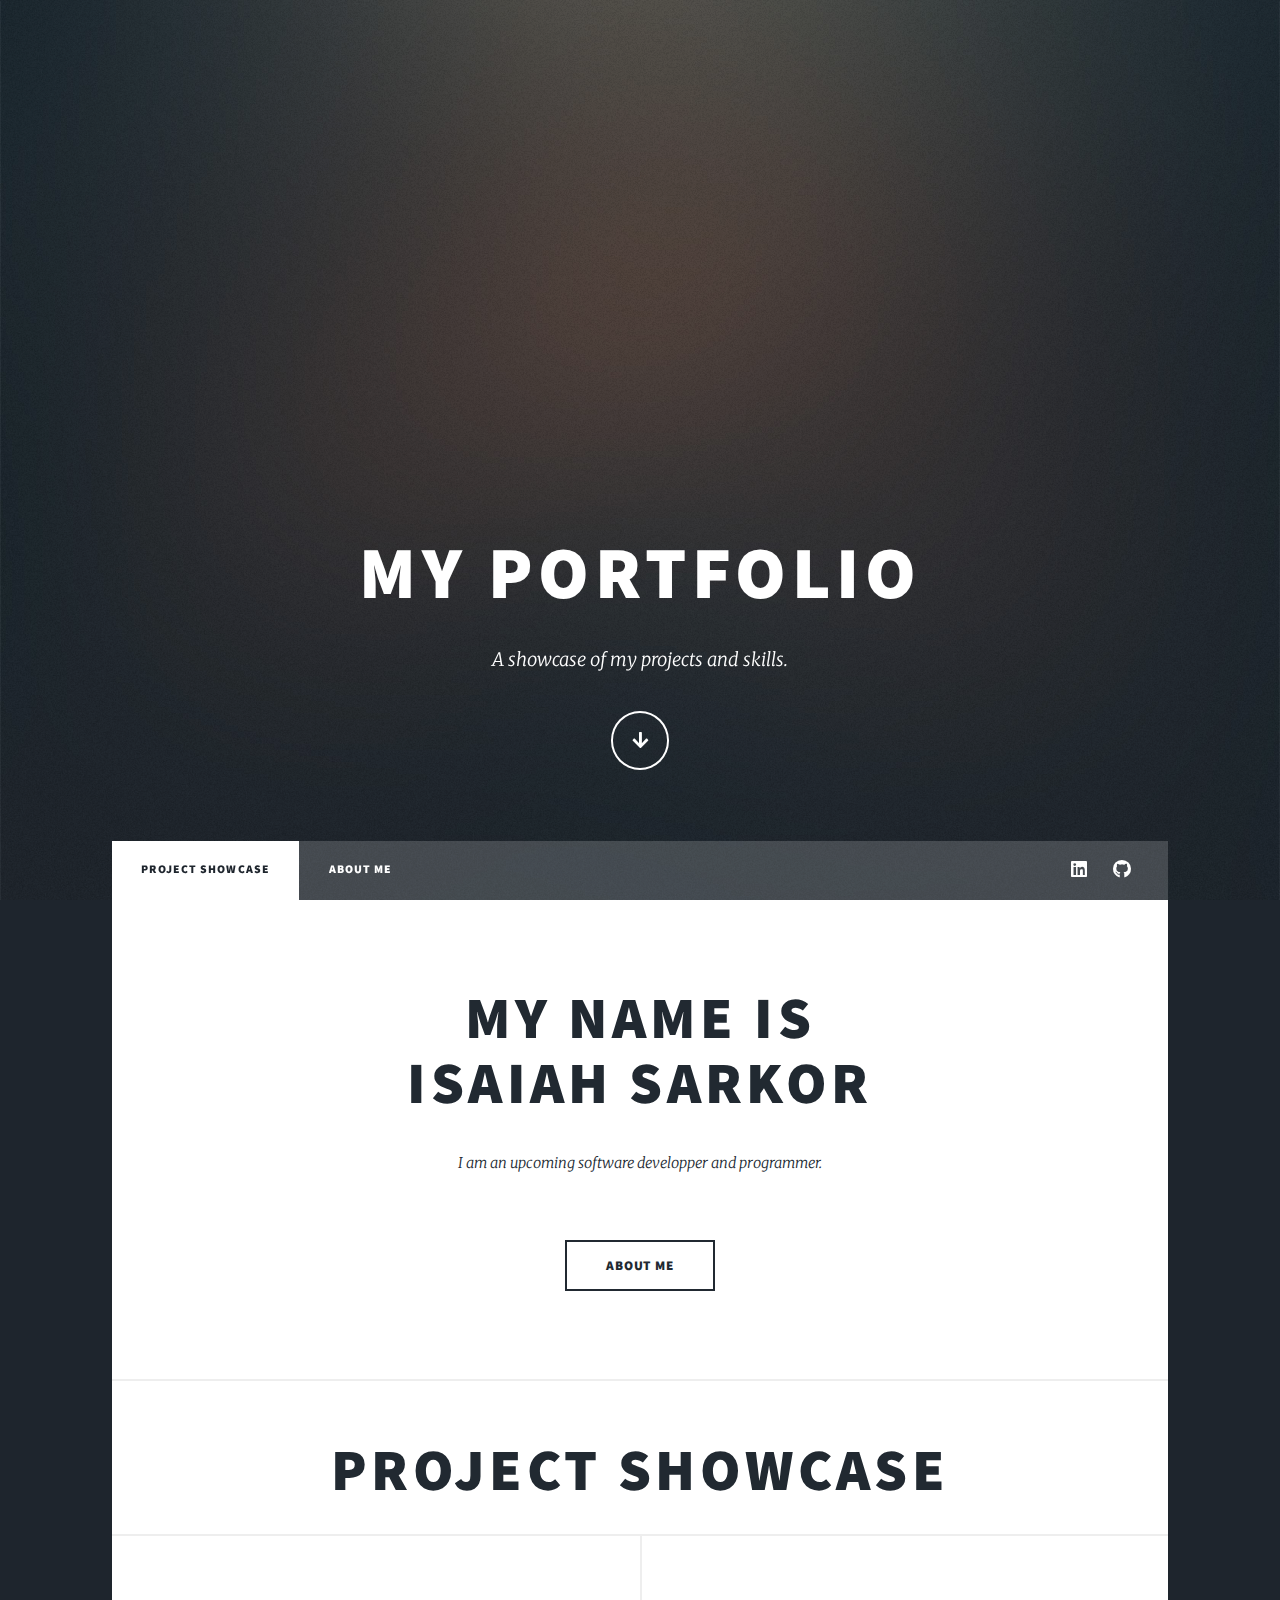
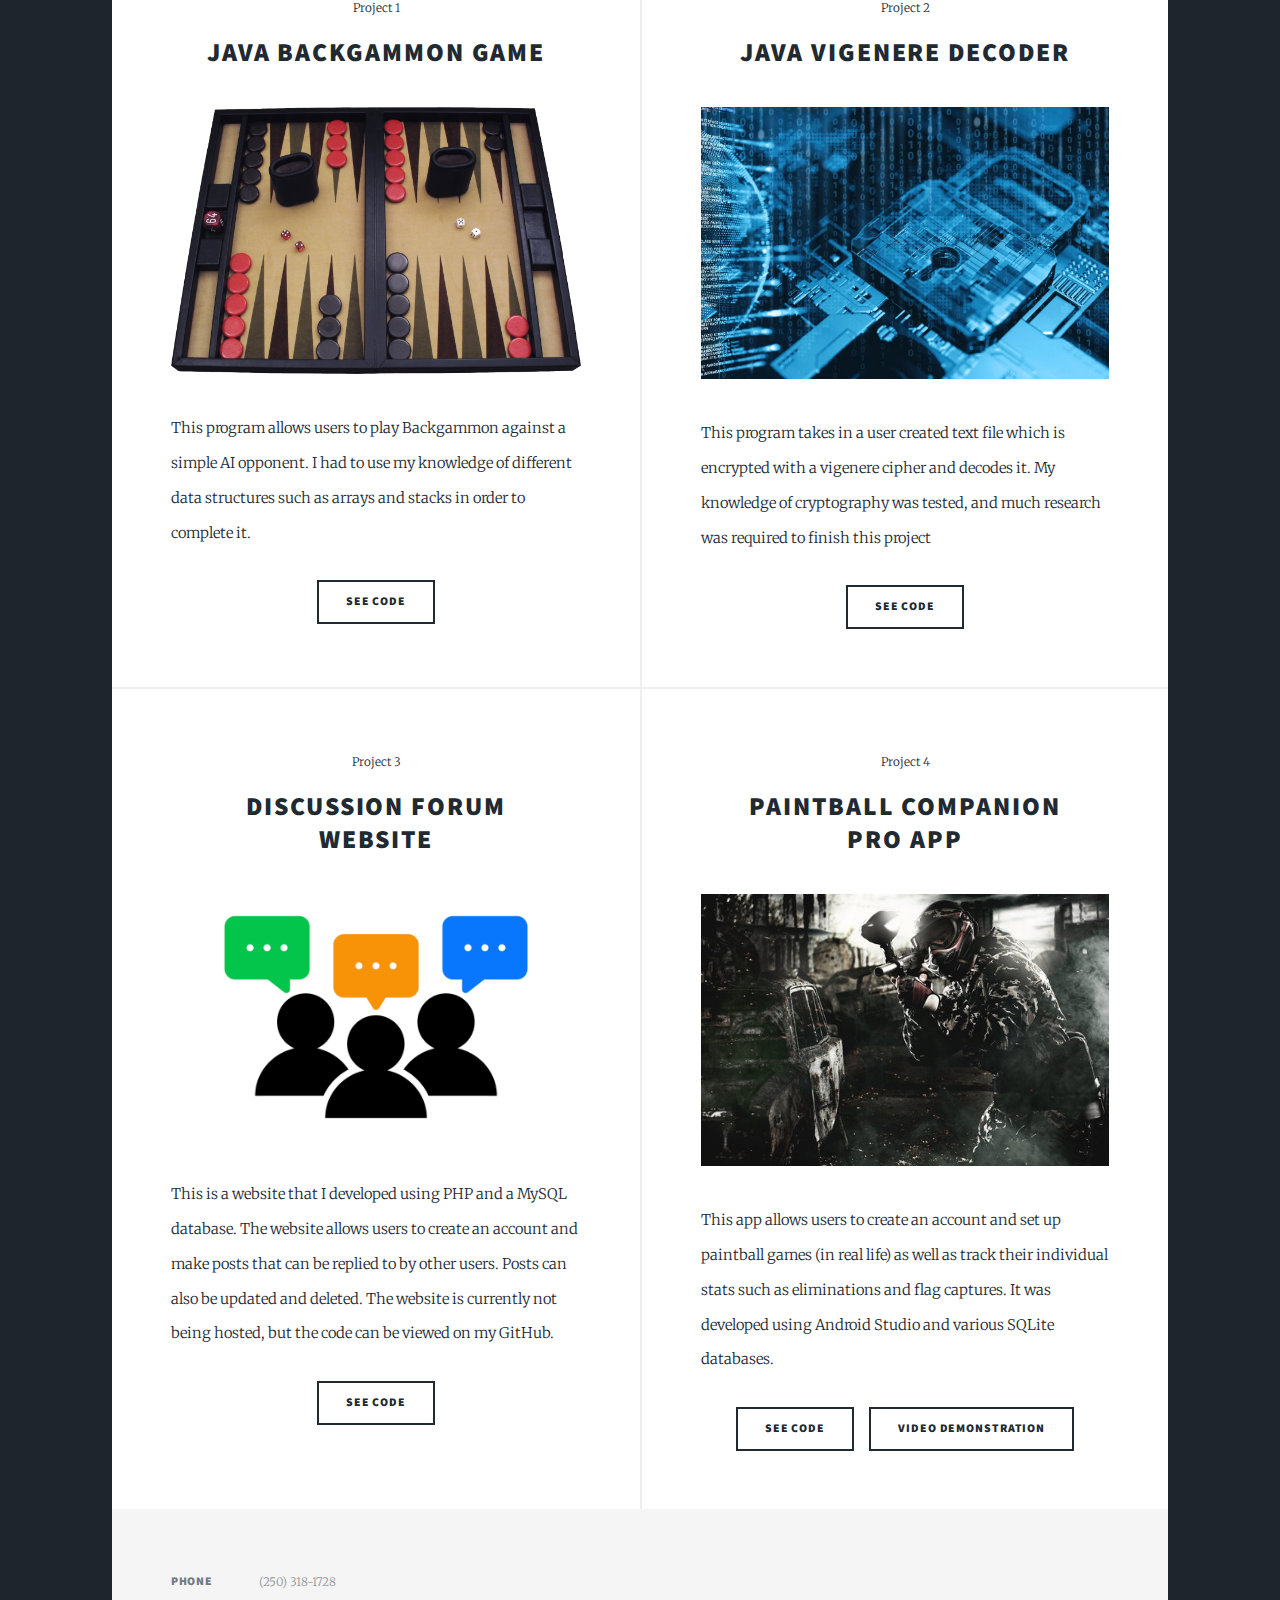
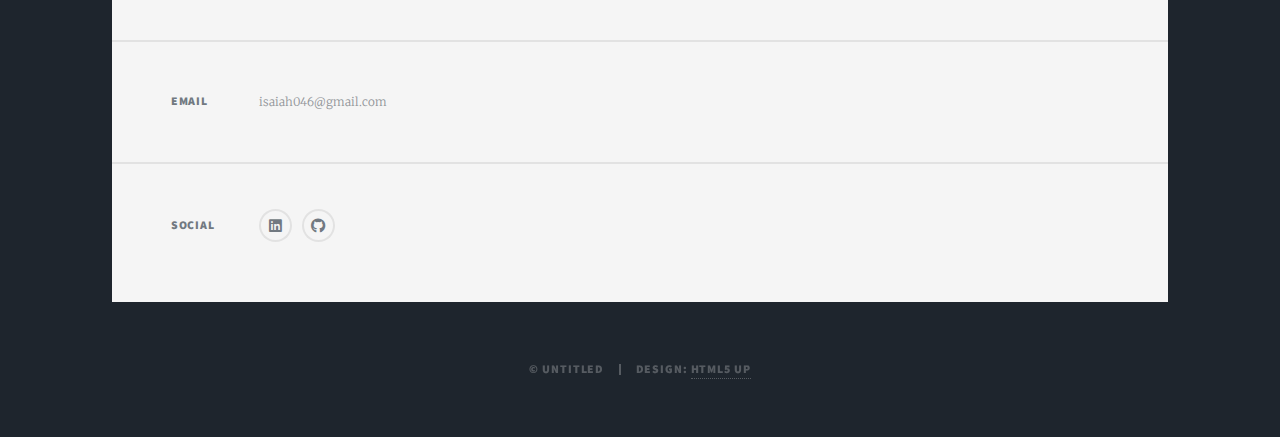
==== index.html @ 53da99b8 "Add files via upload" ====
<!DOCTYPE HTML>
<html>
	<head>
		<title>Massively by HTML5 UP</title>
		<meta charset="utf-8" />
		<meta name="viewport" content="width=device-width, initial-scale=1, user-scalable=no" />
		<link rel="stylesheet" href="assets/css/main.css" />
		<noscript><link rel="stylesheet" href="assets/css/noscript.css" /></noscript>
	</head>
	<body class="is-preload">

		<!-- Wrapper -->
			<div id="wrapper" class="fade-in">

				<!-- Intro -->
					<div id="intro">
						<h1>My Portfolio</h1>
						<p>A showcase of my projects and skills.</p>
						<ul class="actions">
							<li><a href="#header" class="button icon solid solo fa-arrow-down scrolly">Continue</a></li>
						</ul>
					</div>

				<!-- Header -->
					<header id="header">
						<a href="#" class="logo">My Portfolio</a>
					</header>

				<!-- Nav -->
					<nav id="nav">
						<ul class="links">
							<li class="active"><a href="index.html">Project Showcase</a></li>
							<li><a href="generic.html">About Me</a></li>
						</ul>
						<ul class="icons">
							<li><a href="https://www.linkedin.com/in/isaiah-sarkor-450261206/" class="icon brands fa-linkedin"><span class="label">LinkedIn</span></a></li>
							<li><a href="https://github.com/IsaiahB312" class="icon brands fa-github"><span class="label">GitHub</span></a></li>
						</ul>
					</nav>

				<!-- Main -->
					<div id="main">

						<!-- Featured Post -->
							<article class="post featured">
								<header class="major">
									<h2>My name is <br> Isaiah Sarkor</h2>
									<p>I am an upcoming software developper and programmer.</p>
								</header>
								<ul class="actions special">
									<li><a href="generic.html" class="button large">About Me</a></li>
								</ul>
							</article>

						<!-- Posts -->
						<header class="major">
							<h1>Project Showcase</h1>
						</header>

							<section class="posts">
								<article>
									<header>
										<span class="date">Project 1</span>
										<h2>Java Backgammon Game</h2>
									</header>
									<img src="images/Backgammon_lg.png" alt="" class="image fit"/>
									<p>This program allows users to play Backgammon against a simple AI opponent. I had to use my knowledge of different data structures such as arrays and stacks in order to complete it.</p>
									<ul class="actions special">
										<li><a href="https://github.com/IsaiahB312/Java-Backgammon-Game" class="button">See Code</a></li>
									</ul>
								</article>
								<article>
									<header>
										<span class="date">Project 2</span>
										<h2>Java Vigenere Decoder</h2>
									</header>
									<img src="images/Cryptography.webp" alt="" class="image fit"/>
									<p>This program takes in a user created text file which is encrypted with a vigenere cipher and decodes it. My knowledge of cryptography was tested, and much research was required to finish this project</p>
									<ul class="actions special">
										<li><a href="https://github.com/IsaiahB312/Java-Vigenere-Decoder" class="button">See Code</a></li>
									</ul>
								</article>
								<article>
									<header>
										<span class="date">Project 3</span>
										<h2>Discussion Forum<br/>
										Website</h2>
									</header>
									<img src="images/discussion.webp" alt="" class="image fit"/>
									<p>This is a website that I developed using PHP and a MySQL database. The website allows users to create an account and make posts that can be replied to by other users. Posts can also be updated and deleted. The website is currently not being hosted, but the code can be viewed on my GitHub.</p>
									<ul class="actions special">
										<li><a href="https://github.com/IsaiahB312/Discussion-Forum-Website" class="button">See Code</a></li>
									</ul>
								</article>
								<article>
									<header>
										<span class="date">Project 4</span>
										<h2>Paintball Companion<br/>
										Pro App</h2>
									</header>
									<img src="images/paintball.jpg" alt="" class="image fit"/>
									<p>This app allows users to create an account and set up paintball games (in real life) as well as track their individual stats such as eliminations and flag captures. It was developed using Android Studio and various SQLite databases.</p>
									<ul class="actions special">
										<li><a href="https://github.com/IsaiahB312/Paintball-Companion-Pro-App" class="button">See Code</a></li>
										<li><a href="https://onedrive.live.com/view.aspx?resid=88A9DAD1710C14E8!26118&ithint=file%2cpptx&authkey=!AFNhGi2wW2F-XRg" class="button">Video Demonstration</a></li>
									</ul>
								</article>
							</section>

						<!-- Footer -->
							

					</div>

				<!-- Footer -->
					<footer id="footer">
						<section class="split contact">
							<section>
								<h3>Phone</h3>
								<p>(250) 318-1728</p>
							</section>
							<section>
								<h3>Email</h3>
								<p>isaiah046@gmail.com</p>
							</section>
							<section>
								<h3>Social</h3>
								<ul class="icons alt">
									<li><a href="https://www.linkedin.com/in/isaiah-sarkor-450261206/" class="icon brands alt fa-linkedin"><span class="label">LinkedIn</span></a></li>
									<li><a href="https://github.com/IsaiahB312" class="icon brands alt fa-github"><span class="label">GitHub</span></a></li>
								</ul>
							</section>
						</section>
					</footer>

				<!-- Copyright -->
					<div id="copyright">
						<ul><li>&copy; Untitled</li><li>Design: <a href="https://html5up.net">HTML5 UP</a></li></ul>
					</div>

			</div>

		<!-- Scripts -->
			<script src="assets/js/jquery.min.js"></script>
			<script src="assets/js/jquery.scrollex.min.js"></script>
			<script src="assets/js/jquery.scrolly.min.js"></script>
			<script src="assets/js/browser.min.js"></script>
			<script src="assets/js/breakpoints.min.js"></script>
			<script src="assets/js/util.js"></script>
			<script src="assets/js/main.js"></script>

	</body>
</html>
---- assets/css/main.css ----
@import url(fontawesome-all.min.css);
@import url("https://fonts.googleapis.com/css?family=Merriweather:300,700,300italic,700italic|Source+Sans+Pro:900");

/*
	Massively by HTML5 UP
	html5up.net | @ajlkn
	Free for personal and commercial use under the CCA 3.0 license (html5up.net/license)
*/

html, body, div, span, applet, object,
iframe, h1, h2, h3, h4, h5, h6, p, blockquote,
pre, a, abbr, acronym, address, big, cite,
code, del, dfn, em, img, ins, kbd, q, s, samp,
small, strike, strong, sub, sup, tt, var, b,
u, i, center, dl, dt, dd, ol, ul, li, fieldset,
form, label, legend, table, caption, tbody,
tfoot, thead, tr, th, td, article, aside,
canvas, details, embed, figure, figcaption,
footer, header, hgroup, menu, nav, output, ruby,
section, summary, time, mark, audio, video {
	margin: 0;
	padding: 0;
	border: 0;
	font-size: 100%;
	font: inherit;
	vertical-align: baseline;}

article, aside, details, figcaption, figure,
footer, header, hgroup, menu, nav, section {
	display: block;}

body {
	line-height: 1;
}

ol, ul {
	list-style: none;
}

blockquote, q {
	quotes: none;
}

	blockquote:before, blockquote:after, q:before, q:after {
		content: '';
		content: none;
	}

table {
	border-collapse: collapse;
	border-spacing: 0;
}

body {
	-webkit-text-size-adjust: none;
}

mark {
	background-color: transparent;
	color: inherit;
}

input::-moz-focus-inner {
	border: 0;
	padding: 0;
}

input, select, textarea {
	-moz-appearance: none;
	-webkit-appearance: none;
	-ms-appearance: none;
	appearance: none;
}

/* Basic */

	@-ms-viewport {
		width: device-width;
	}

	body {
		-ms-overflow-style: scrollbar;
	}

	@media screen and (max-width: 480px) {

		html, body {
			min-width: 320px;
		}

	}

	html {
		box-sizing: border-box;
	}

	*, *:before, *:after {
		box-sizing: inherit;
	}

	body {
		background-color: #1e252d;
	}

		body.is-preload *, body.is-preload *:before, body.is-preload *:after {
			-moz-animation: none !important;
			-webkit-animation: none !important;
			-ms-animation: none !important;
			animation: none !important;
			-moz-transition: none !important;
			-webkit-transition: none !important;
			-ms-transition: none !important;
			transition: none !important;
		}

/* Type */

	html {
		font-size: 16pt;
	}

		@media screen and (max-width: 1680px) {

			html {
				font-size: 12pt;
			}

		}

		@media screen and (max-width: 1280px) {

			html {
				font-size: 11pt;
			}

		}

		@media screen and (max-width: 360px) {

			html {
				font-size: 10pt;
			}

		}

	body {
		color: #212931;
	}

	body, input, select, textarea {
		font-family: "Merriweather", Georgia, serif;
		font-weight: 300;
		font-size: 1rem;
		line-height: 2.375;
	}

	a {
		-moz-transition: color 0.2s ease-in-out, background-color 0.2s ease-in-out, border-color 0.2s ease-in-out, box-shadow 0.2s ease-in-out;
		-webkit-transition: color 0.2s ease-in-out, background-color 0.2s ease-in-out, border-color 0.2s ease-in-out, box-shadow 0.2s ease-in-out;
		-ms-transition: color 0.2s ease-in-out, background-color 0.2s ease-in-out, border-color 0.2s ease-in-out, box-shadow 0.2s ease-in-out;
		transition: color 0.2s ease-in-out, background-color 0.2s ease-in-out, border-color 0.2s ease-in-out, box-shadow 0.2s ease-in-out;
		border-bottom: dotted 1px;
		text-decoration: none;
	}

		a:hover {
			border-bottom-color: transparent;
		}

	strong, b {
		font-weight: 600;
	}

	em, i {
		font-style: italic;
	}

	p {
		text-align: start;
		margin: 0 0 2rem 0;
	}

	h1, h2, h3, h4, h5, h6 {
		font-family: "Source Sans Pro", Helvetica, sans-serif;
		font-weight: 900;
		line-height: 1.5;
		letter-spacing: 0.075em;
		text-transform: uppercase;
		margin: 0 0 1rem 0;
	}

		h1 a, h2 a, h3 a, h4 a, h5 a, h6 a {
			border-bottom: 0;
			color: inherit;
			text-decoration: none;
		}

	h1 {
		font-size: 4rem;
		line-height: 1.1;
		margin: 0 0 2rem 0;
	}

	h2 {
		font-size: 1.75rem;
		line-height: 1.3;
		margin: 0 0 1.5rem 0;
	}

	h3 {
		font-size: 1.25rem;
		margin: 0 0 1.5rem 0;
	}

	h4 {
		font-size: 1rem;
	}

	h5 {
		font-size: 0.9rem;
	}

	h6 {
		font-size: 0.8rem;
	}

	sub {
		font-size: 0.8rem;
		position: relative;
		top: 0.5rem;
	}

	sup {
		font-size: 0.8rem;
		position: relative;
		top: -0.5rem;
	}

	blockquote {
		border-left: solid 4px;
		font-style: italic;
		margin: 0 0 2rem 0;
		padding: 0.5rem 0 0.5rem 2rem;
	}

	code {
		border: solid 2px;
		font-family: "Courier New", monospace;
		font-size: 0.9rem;
		margin: 0 0.25rem;
		padding: 0.25rem 0.65rem;
	}

	pre {
		-webkit-overflow-scrolling: touch;
		font-family: "Courier New", monospace;
		font-size: 0.9rem;
		margin: 0 0 2rem 0;
	}

		pre code {
			display: block;
			line-height: 1.75;
			padding: 1rem 1.5rem;
			overflow-x: auto;
		}

	hr {
		border: 0;
		border-bottom: solid 2px;
		margin: 3rem 0;
	}

		hr.major {
			margin: 5rem 0;
		}

	.align-left {
		text-align: left;
	}

	.align-center {
		text-align: center;
	}

	.align-right {
		text-align: right;
	}

	input, select, textarea {
		color: #212931;
	}

	a {
		color: #212931;
		border-bottom-color: rgba(33, 41, 49, 0.5);
	}

		a:hover {
			border-bottom-color: transparent;
			color: #18bfef !important;
		}

	strong, b {
		color: #212931;
	}

	h1, h2, h3, h4, h5, h6 {
		color: #212931;
	}

	blockquote {
		border-left-color: #eeeeee;
	}

	code {
		background: rgba(220, 220, 220, 0.25);
		border-color: #eeeeee;
	}

	hr {
		border-bottom-color: #eeeeee;
	}

/* Row */

	.row {
		display: flex;
		flex-wrap: wrap;
		box-sizing: border-box;
		align-items: stretch;
	}

		.row > * {
			box-sizing: border-box;
		}

		.row.gtr-uniform > * > :last-child {
			margin-bottom: 0;
		}

		.row.aln-left {
			justify-content: flex-start;
		}

		.row.aln-center {
			justify-content: center;
		}

		.row.aln-right {
			justify-content: flex-end;
		}

		.row.aln-top {
			align-items: flex-start;
		}

		.row.aln-middle {
			align-items: center;
		}

		.row.aln-bottom {
			align-items: flex-end;
		}

		.row > .imp {
			order: -1;
		}

		.row > .col-1 {
			width: 8.33333%;
		}

		.row > .off-1 {
			margin-left: 8.33333%;
		}

		.row > .col-2 {
			width: 16.66667%;
		}

		.row > .off-2 {
			margin-left: 16.66667%;
		}

		.row > .col-3 {
			width: 25%;
		}

		.row > .off-3 {
			margin-left: 25%;
		}

		.row > .col-4 {
			width: 33.33333%;
		}

		.row > .off-4 {
			margin-left: 33.33333%;
		}

		.row > .col-5 {
			width: 41.66667%;
		}

		.row > .off-5 {
			margin-left: 41.66667%;
		}

		.row > .col-6 {
			width: 50%;
		}

		.row > .off-6 {
			margin-left: 50%;
		}

		.row > .col-7 {
			width: 58.33333%;
		}

		.row > .off-7 {
			margin-left: 58.33333%;
		}

		.row > .col-8 {
			width: 66.66667%;
		}

		.row > .off-8 {
			margin-left: 66.66667%;
		}

		.row > .col-9 {
			width: 75%;
		}

		.row > .off-9 {
			margin-left: 75%;
		}

		.row > .col-10 {
			width: 83.33333%;
		}

		.row > .off-10 {
			margin-left: 83.33333%;
		}

		.row > .col-11 {
			width: 91.66667%;
		}

		.row > .off-11 {
			margin-left: 91.66667%;
		}

		.row > .col-12 {
			width: 100%;
		}

		.row > .off-12 {
			margin-left: 100%;
		}

		.row.gtr-0 {
			margin-top: 0;
			margin-left: 0rem;
		}

			.row.gtr-0 > * {
				padding: 0 0 0 0rem;
			}

			.row.gtr-0.gtr-uniform {
				margin-top: 0rem;
			}

				.row.gtr-0.gtr-uniform > * {
					padding-top: 0rem;
				}

		.row.gtr-25 {
			margin-top: 0;
			margin-left: -0.375rem;
		}

			.row.gtr-25 > * {
				padding: 0 0 0 0.375rem;
			}

			.row.gtr-25.gtr-uniform {
				margin-top: -0.375rem;
			}

				.row.gtr-25.gtr-uniform > * {
					padding-top: 0.375rem;
				}

		.row.gtr-50 {
			margin-top: 0;
			margin-left: -0.75rem;
		}

			.row.gtr-50 > * {
				padding: 0 0 0 0.75rem;
			}

			.row.gtr-50.gtr-uniform {
				margin-top: -0.75rem;
			}

				.row.gtr-50.gtr-uniform > * {
					padding-top: 0.75rem;
				}

		.row {
			margin-top: 0;
			margin-left: -1.5rem;
		}

			.row > * {
				padding: 0 0 0 1.5rem;
			}

			.row.gtr-uniform {
				margin-top: -1.5rem;
			}

				.row.gtr-uniform > * {
					padding-top: 1.5rem;
				}

		.row.gtr-150 {
			margin-top: 0;
			margin-left: -2.25rem;
		}

			.row.gtr-150 > * {
				padding: 0 0 0 2.25rem;
			}

			.row.gtr-150.gtr-uniform {
				margin-top: -2.25rem;
			}

				.row.gtr-150.gtr-uniform > * {
					padding-top: 2.25rem;
				}

		.row.gtr-200 {
			margin-top: 0;
			margin-left: -3rem;
		}

			.row.gtr-200 > * {
				padding: 0 0 0 3rem;
			}

			.row.gtr-200.gtr-uniform {
				margin-top: -3rem;
			}

				.row.gtr-200.gtr-uniform > * {
					padding-top: 3rem;
				}

		@media screen and (max-width: 1680px) {

			.row {
				display: flex;
				flex-wrap: wrap;
				box-sizing: border-box;
				align-items: stretch;
			}

				.row > * {
					box-sizing: border-box;
				}

				.row.gtr-uniform > * > :last-child {
					margin-bottom: 0;
				}

				.row.aln-left {
					justify-content: flex-start;
				}

				.row.aln-center {
					justify-content: center;
				}

				.row.aln-right {
					justify-content: flex-end;
				}

				.row.aln-top {
					align-items: flex-start;
				}

				.row.aln-middle {
					align-items: center;
				}

				.row.aln-bottom {
					align-items: flex-end;
				}

				.row > .imp-xlarge {
					order: -1;
				}

				.row > .col-1-xlarge {
					width: 8.33333%;
				}

				.row > .off-1-xlarge {
					margin-left: 8.33333%;
				}

				.row > .col-2-xlarge {
					width: 16.66667%;
				}

				.row > .off-2-xlarge {
					margin-left: 16.66667%;
				}

				.row > .col-3-xlarge {
					width: 25%;
				}

				.row > .off-3-xlarge {
					margin-left: 25%;
				}

				.row > .col-4-xlarge {
					width: 33.33333%;
				}

				.row > .off-4-xlarge {
					margin-left: 33.33333%;
				}

				.row > .col-5-xlarge {
					width: 41.66667%;
				}

				.row > .off-5-xlarge {
					margin-left: 41.66667%;
				}

				.row > .col-6-xlarge {
					width: 50%;
				}

				.row > .off-6-xlarge {
					margin-left: 50%;
				}

				.row > .col-7-xlarge {
					width: 58.33333%;
				}

				.row > .off-7-xlarge {
					margin-left: 58.33333%;
				}

				.row > .col-8-xlarge {
					width: 66.66667%;
				}

				.row > .off-8-xlarge {
					margin-left: 66.66667%;
				}

				.row > .col-9-xlarge {
					width: 75%;
				}

				.row > .off-9-xlarge {
					margin-left: 75%;
				}

				.row > .col-10-xlarge {
					width: 83.33333%;
				}

				.row > .off-10-xlarge {
					margin-left: 83.33333%;
				}

				.row > .col-11-xlarge {
					width: 91.66667%;
				}

				.row > .off-11-xlarge {
					margin-left: 91.66667%;
				}

				.row > .col-12-xlarge {
					width: 100%;
				}

				.row > .off-12-xlarge {
					margin-left: 100%;
				}

				.row.gtr-0 {
					margin-top: 0;
					margin-left: 0rem;
				}

					.row.gtr-0 > * {
						padding: 0 0 0 0rem;
					}

					.row.gtr-0.gtr-uniform {
						margin-top: 0rem;
					}

						.row.gtr-0.gtr-uniform > * {
							padding-top: 0rem;
						}

				.row.gtr-25 {
					margin-top: 0;
					margin-left: -0.375rem;
				}

					.row.gtr-25 > * {
						padding: 0 0 0 0.375rem;
					}

					.row.gtr-25.gtr-uniform {
						margin-top: -0.375rem;
					}

						.row.gtr-25.gtr-uniform > * {
							padding-top: 0.375rem;
						}

				.row.gtr-50 {
					margin-top: 0;
					margin-left: -0.75rem;
				}

					.row.gtr-50 > * {
						padding: 0 0 0 0.75rem;
					}

					.row.gtr-50.gtr-uniform {
						margin-top: -0.75rem;
					}

						.row.gtr-50.gtr-uniform > * {
							padding-top: 0.75rem;
						}

				.row {
					margin-top: 0;
					margin-left: -1.5rem;
				}

					.row > * {
						padding: 0 0 0 1.5rem;
					}

					.row.gtr-uniform {
						margin-top: -1.5rem;
					}

						.row.gtr-uniform > * {
							padding-top: 1.5rem;
						}

				.row.gtr-150 {
					margin-top: 0;
					margin-left: -2.25rem;
				}

					.row.gtr-150 > * {
						padding: 0 0 0 2.25rem;
					}

					.row.gtr-150.gtr-uniform {
						margin-top: -2.25rem;
					}

						.row.gtr-150.gtr-uniform > * {
							padding-top: 2.25rem;
						}

				.row.gtr-200 {
					margin-top: 0;
					margin-left: -3rem;
				}

					.row.gtr-200 > * {
						padding: 0 0 0 3rem;
					}

					.row.gtr-200.gtr-uniform {
						margin-top: -3rem;
					}

						.row.gtr-200.gtr-uniform > * {
							padding-top: 3rem;
						}

		}

		@media screen and (max-width: 1280px) {

			.row {
				display: flex;
				flex-wrap: wrap;
				box-sizing: border-box;
				align-items: stretch;
			}

				.row > * {
					box-sizing: border-box;
				}

				.row.gtr-uniform > * > :last-child {
					margin-bottom: 0;
				}

				.row.aln-left {
					justify-content: flex-start;
				}

				.row.aln-center {
					justify-content: center;
				}

				.row.aln-right {
					justify-content: flex-end;
				}

				.row.aln-top {
					align-items: flex-start;
				}

				.row.aln-middle {
					align-items: center;
				}

				.row.aln-bottom {
					align-items: flex-end;
				}

				.row > .imp-large {
					order: -1;
				}

				.row > .col-1-large {
					width: 8.33333%;
				}

				.row > .off-1-large {
					margin-left: 8.33333%;
				}

				.row > .col-2-large {
					width: 16.66667%;
				}

				.row > .off-2-large {
					margin-left: 16.66667%;
				}

				.row > .col-3-large {
					width: 25%;
				}

				.row > .off-3-large {
					margin-left: 25%;
				}

				.row > .col-4-large {
					width: 33.33333%;
				}

				.row > .off-4-large {
					margin-left: 33.33333%;
				}

				.row > .col-5-large {
					width: 41.66667%;
				}

				.row > .off-5-large {
					margin-left: 41.66667%;
				}

				.row > .col-6-large {
					width: 50%;
				}

				.row > .off-6-large {
					margin-left: 50%;
				}

				.row > .col-7-large {
					width: 58.33333%;
				}

				.row > .off-7-large {
					margin-left: 58.33333%;
				}

				.row > .col-8-large {
					width: 66.66667%;
				}

				.row > .off-8-large {
					margin-left: 66.66667%;
				}

				.row > .col-9-large {
					width: 75%;
				}

				.row > .off-9-large {
					margin-left: 75%;
				}

				.row > .col-10-large {
					width: 83.33333%;
				}

				.row > .off-10-large {
					margin-left: 83.33333%;
				}

				.row > .col-11-large {
					width: 91.66667%;
				}

				.row > .off-11-large {
					margin-left: 91.66667%;
				}

				.row > .col-12-large {
					width: 100%;
				}

				.row > .off-12-large {
					margin-left: 100%;
				}

				.row.gtr-0 {
					margin-top: 0;
					margin-left: 0rem;
				}

					.row.gtr-0 > * {
						padding: 0 0 0 0rem;
					}

					.row.gtr-0.gtr-uniform {
						margin-top: 0rem;
					}

						.row.gtr-0.gtr-uniform > * {
							padding-top: 0rem;
						}

				.row.gtr-25 {
					margin-top: 0;
					margin-left: -0.375rem;
				}

					.row.gtr-25 > * {
						padding: 0 0 0 0.375rem;
					}

					.row.gtr-25.gtr-uniform {
						margin-top: -0.375rem;
					}

						.row.gtr-25.gtr-uniform > * {
							padding-top: 0.375rem;
						}

				.row.gtr-50 {
					margin-top: 0;
					margin-left: -0.75rem;
				}

					.row.gtr-50 > * {
						padding: 0 0 0 0.75rem;
					}

					.row.gtr-50.gtr-uniform {
						margin-top: -0.75rem;
					}

						.row.gtr-50.gtr-uniform > * {
							padding-top: 0.75rem;
						}

				.row {
					margin-top: 0;
					margin-left: -1.5rem;
				}

					.row > * {
						padding: 0 0 0 1.5rem;
					}

					.row.gtr-uniform {
						margin-top: -1.5rem;
					}

						.row.gtr-uniform > * {
							padding-top: 1.5rem;
						}

				.row.gtr-150 {
					margin-top: 0;
					margin-left: -2.25rem;
				}

					.row.gtr-150 > * {
						padding: 0 0 0 2.25rem;
					}

					.row.gtr-150.gtr-uniform {
						margin-top: -2.25rem;
					}

						.row.gtr-150.gtr-uniform > * {
							padding-top: 2.25rem;
						}

				.row.gtr-200 {
					margin-top: 0;
					margin-left: -3rem;
				}

					.row.gtr-200 > * {
						padding: 0 0 0 3rem;
					}

					.row.gtr-200.gtr-uniform {
						margin-top: -3rem;
					}

						.row.gtr-200.gtr-uniform > * {
							padding-top: 3rem;
						}

		}

		@media screen and (max-width: 980px) {

			.row {
				display: flex;
				flex-wrap: wrap;
				box-sizing: border-box;
				align-items: stretch;
			}

				.row > * {
					box-sizing: border-box;
				}

				.row.gtr-uniform > * > :last-child {
					margin-bottom: 0;
				}

				.row.aln-left {
					justify-content: flex-start;
				}

				.row.aln-center {
					justify-content: center;
				}

				.row.aln-right {
					justify-content: flex-end;
				}

				.row.aln-top {
					align-items: flex-start;
				}

				.row.aln-middle {
					align-items: center;
				}

				.row.aln-bottom {
					align-items: flex-end;
				}

				.row > .imp-medium {
					order: -1;
				}

				.row > .col-1-medium {
					width: 8.33333%;
				}

				.row > .off-1-medium {
					margin-left: 8.33333%;
				}

				.row > .col-2-medium {
					width: 16.66667%;
				}

				.row > .off-2-medium {
					margin-left: 16.66667%;
				}

				.row > .col-3-medium {
					width: 25%;
				}

				.row > .off-3-medium {
					margin-left: 25%;
				}

				.row > .col-4-medium {
					width: 33.33333%;
				}

				.row > .off-4-medium {
					margin-left: 33.33333%;
				}

				.row > .col-5-medium {
					width: 41.66667%;
				}

				.row > .off-5-medium {
					margin-left: 41.66667%;
				}

				.row > .col-6-medium {
					width: 50%;
				}

				.row > .off-6-medium {
					margin-left: 50%;
				}

				.row > .col-7-medium {
					width: 58.33333%;
				}

				.row > .off-7-medium {
					margin-left: 58.33333%;
				}

				.row > .col-8-medium {
					width: 66.66667%;
				}

				.row > .off-8-medium {
					margin-left: 66.66667%;
				}

				.row > .col-9-medium {
					width: 75%;
				}

				.row > .off-9-medium {
					margin-left: 75%;
				}

				.row > .col-10-medium {
					width: 83.33333%;
				}

				.row > .off-10-medium {
					margin-left: 83.33333%;
				}

				.row > .col-11-medium {
					width: 91.66667%;
				}

				.row > .off-11-medium {
					margin-left: 91.66667%;
				}

				.row > .col-12-medium {
					width: 100%;
				}

				.row > .off-12-medium {
					margin-left: 100%;
				}

				.row.gtr-0 {
					margin-top: 0;
					margin-left: 0rem;
				}

					.row.gtr-0 > * {
						padding: 0 0 0 0rem;
					}

					.row.gtr-0.gtr-uniform {
						margin-top: 0rem;
					}

						.row.gtr-0.gtr-uniform > * {
							padding-top: 0rem;
						}

				.row.gtr-25 {
					margin-top: 0;
					margin-left: -0.375rem;
				}

					.row.gtr-25 > * {
						padding: 0 0 0 0.375rem;
					}

					.row.gtr-25.gtr-uniform {
						margin-top: -0.375rem;
					}

						.row.gtr-25.gtr-uniform > * {
							padding-top: 0.375rem;
						}

				.row.gtr-50 {
					margin-top: 0;
					margin-left: -0.75rem;
				}

					.row.gtr-50 > * {
						padding: 0 0 0 0.75rem;
					}

					.row.gtr-50.gtr-uniform {
						margin-top: -0.75rem;
					}

						.row.gtr-50.gtr-uniform > * {
							padding-top: 0.75rem;
						}

				.row {
					margin-top: 0;
					margin-left: -1.5rem;
				}

					.row > * {
						padding: 0 0 0 1.5rem;
					}

					.row.gtr-uniform {
						margin-top: -1.5rem;
					}

						.row.gtr-uniform > * {
							padding-top: 1.5rem;
						}

				.row.gtr-150 {
					margin-top: 0;
					margin-left: -2.25rem;
				}

					.row.gtr-150 > * {
						padding: 0 0 0 2.25rem;
					}

					.row.gtr-150.gtr-uniform {
						margin-top: -2.25rem;
					}

						.row.gtr-150.gtr-uniform > * {
							padding-top: 2.25rem;
						}

				.row.gtr-200 {
					margin-top: 0;
					margin-left: -3rem;
				}

					.row.gtr-200 > * {
						padding: 0 0 0 3rem;
					}

					.row.gtr-200.gtr-uniform {
						margin-top: -3rem;
					}

						.row.gtr-200.gtr-uniform > * {
							padding-top: 3rem;
						}

		}

		@media screen and (max-width: 736px) {

			.row {
				display: flex;
				flex-wrap: wrap;
				box-sizing: border-box;
				align-items: stretch;
			}

				.row > * {
					box-sizing: border-box;
				}

				.row.gtr-uniform > * > :last-child {
					margin-bottom: 0;
				}

				.row.aln-left {
					justify-content: flex-start;
				}

				.row.aln-center {
					justify-content: center;
				}

				.row.aln-right {
					justify-content: flex-end;
				}

				.row.aln-top {
					align-items: flex-start;
				}

				.row.aln-middle {
					align-items: center;
				}

				.row.aln-bottom {
					align-items: flex-end;
				}

				.row > .imp-small {
					order: -1;
				}

				.row > .col-1-small {
					width: 8.33333%;
				}

				.row > .off-1-small {
					margin-left: 8.33333%;
				}

				.row > .col-2-small {
					width: 16.66667%;
				}

				.row > .off-2-small {
					margin-left: 16.66667%;
				}

				.row > .col-3-small {
					width: 25%;
				}

				.row > .off-3-small {
					margin-left: 25%;
				}

				.row > .col-4-small {
					width: 33.33333%;
				}

				.row > .off-4-small {
					margin-left: 33.33333%;
				}

				.row > .col-5-small {
					width: 41.66667%;
				}

				.row > .off-5-small {
					margin-left: 41.66667%;
				}

				.row > .col-6-small {
					width: 50%;
				}

				.row > .off-6-small {
					margin-left: 50%;
				}

				.row > .col-7-small {
					width: 58.33333%;
				}

				.row > .off-7-small {
					margin-left: 58.33333%;
				}

				.row > .col-8-small {
					width: 66.66667%;
				}

				.row > .off-8-small {
					margin-left: 66.66667%;
				}

				.row > .col-9-small {
					width: 75%;
				}

				.row > .off-9-small {
					margin-left: 75%;
				}

				.row > .col-10-small {
					width: 83.33333%;
				}

				.row > .off-10-small {
					margin-left: 83.33333%;
				}

				.row > .col-11-small {
					width: 91.66667%;
				}

				.row > .off-11-small {
					margin-left: 91.66667%;
				}

				.row > .col-12-small {
					width: 100%;
				}

				.row > .off-12-small {
					margin-left: 100%;
				}

				.row.gtr-0 {
					margin-top: 0;
					margin-left: 0rem;
				}

					.row.gtr-0 > * {
						padding: 0 0 0 0rem;
					}

					.row.gtr-0.gtr-uniform {
						margin-top: 0rem;
					}

						.row.gtr-0.gtr-uniform > * {
							padding-top: 0rem;
						}

				.row.gtr-25 {
					margin-top: 0;
					margin-left: -0.375rem;
				}

					.row.gtr-25 > * {
						padding: 0 0 0 0.375rem;
					}

					.row.gtr-25.gtr-uniform {
						margin-top: -0.375rem;
					}

						.row.gtr-25.gtr-uniform > * {
							padding-top: 0.375rem;
						}

				.row.gtr-50 {
					margin-top: 0;
					margin-left: -0.75rem;
				}

					.row.gtr-50 > * {
						padding: 0 0 0 0.75rem;
					}

					.row.gtr-50.gtr-uniform {
						margin-top: -0.75rem;
					}

						.row.gtr-50.gtr-uniform > * {
							padding-top: 0.75rem;
						}

				.row {
					margin-top: 0;
					margin-left: -1.5rem;
				}

					.row > * {
						padding: 0 0 0 1.5rem;
					}

					.row.gtr-uniform {
						margin-top: -1.5rem;
					}

						.row.gtr-uniform > * {
							padding-top: 1.5rem;
						}

				.row.gtr-150 {
					margin-top: 0;
					margin-left: -2.25rem;
				}

					.row.gtr-150 > * {
						padding: 0 0 0 2.25rem;
					}

					.row.gtr-150.gtr-uniform {
						margin-top: -2.25rem;
					}

						.row.gtr-150.gtr-uniform > * {
							padding-top: 2.25rem;
						}

				.row.gtr-200 {
					margin-top: 0;
					margin-left: -3rem;
				}

					.row.gtr-200 > * {
						padding: 0 0 0 3rem;
					}

					.row.gtr-200.gtr-uniform {
						margin-top: -3rem;
					}

						.row.gtr-200.gtr-uniform > * {
							padding-top: 3rem;
						}

		}

		@media screen and (max-width: 480px) {

			.row {
				display: flex;
				flex-wrap: wrap;
				box-sizing: border-box;
				align-items: stretch;
			}

				.row > * {
					box-sizing: border-box;
				}

				.row.gtr-uniform > * > :last-child {
					margin-bottom: 0;
				}

				.row.aln-left {
					justify-content: flex-start;
				}

				.row.aln-center {
					justify-content: center;
				}

				.row.aln-right {
					justify-content: flex-end;
				}

				.row.aln-top {
					align-items: flex-start;
				}

				.row.aln-middle {
					align-items: center;
				}

				.row.aln-bottom {
					align-items: flex-end;
				}

				.row > .imp-xsmall {
					order: -1;
				}

				.row > .col-1-xsmall {
					width: 8.33333%;
				}

				.row > .off-1-xsmall {
					margin-left: 8.33333%;
				}

				.row > .col-2-xsmall {
					width: 16.66667%;
				}

				.row > .off-2-xsmall {
					margin-left: 16.66667%;
				}

				.row > .col-3-xsmall {
					width: 25%;
				}

				.row > .off-3-xsmall {
					margin-left: 25%;
				}

				.row > .col-4-xsmall {
					width: 33.33333%;
				}

				.row > .off-4-xsmall {
					margin-left: 33.33333%;
				}

				.row > .col-5-xsmall {
					width: 41.66667%;
				}

				.row > .off-5-xsmall {
					margin-left: 41.66667%;
				}

				.row > .col-6-xsmall {
					width: 50%;
				}

				.row > .off-6-xsmall {
					margin-left: 50%;
				}

				.row > .col-7-xsmall {
					width: 58.33333%;
				}

				.row > .off-7-xsmall {
					margin-left: 58.33333%;
				}

				.row > .col-8-xsmall {
					width: 66.66667%;
				}

				.row > .off-8-xsmall {
					margin-left: 66.66667%;
				}

				.row > .col-9-xsmall {
					width: 75%;
				}

				.row > .off-9-xsmall {
					margin-left: 75%;
				}

				.row > .col-10-xsmall {
					width: 83.33333%;
				}

				.row > .off-10-xsmall {
					margin-left: 83.33333%;
				}

				.row > .col-11-xsmall {
					width: 91.66667%;
				}

				.row > .off-11-xsmall {
					margin-left: 91.66667%;
				}

				.row > .col-12-xsmall {
					width: 100%;
				}

				.row > .off-12-xsmall {
					margin-left: 100%;
				}

				.row.gtr-0 {
					margin-top: 0;
					margin-left: 0rem;
				}

					.row.gtr-0 > * {
						padding: 0 0 0 0rem;
					}

					.row.gtr-0.gtr-uniform {
						margin-top: 0rem;
					}

						.row.gtr-0.gtr-uniform > * {
							padding-top: 0rem;
						}

				.row.gtr-25 {
					margin-top: 0;
					margin-left: -0.375rem;
				}

					.row.gtr-25 > * {
						padding: 0 0 0 0.375rem;
					}

					.row.gtr-25.gtr-uniform {
						margin-top: -0.375rem;
					}

						.row.gtr-25.gtr-uniform > * {
							padding-top: 0.375rem;
						}

				.row.gtr-50 {
					margin-top: 0;
					margin-left: -0.75rem;
				}

					.row.gtr-50 > * {
						padding: 0 0 0 0.75rem;
					}

					.row.gtr-50.gtr-uniform {
						margin-top: -0.75rem;
					}

						.row.gtr-50.gtr-uniform > * {
							padding-top: 0.75rem;
						}

				.row {
					margin-top: 0;
					margin-left: -1.5rem;
				}

					.row > * {
						padding: 0 0 0 1.5rem;
					}

					.row.gtr-uniform {
						margin-top: -1.5rem;
					}

						.row.gtr-uniform > * {
							padding-top: 1.5rem;
						}

				.row.gtr-150 {
					margin-top: 0;
					margin-left: -2.25rem;
				}

					.row.gtr-150 > * {
						padding: 0 0 0 2.25rem;
					}

					.row.gtr-150.gtr-uniform {
						margin-top: -2.25rem;
					}

						.row.gtr-150.gtr-uniform > * {
							padding-top: 2.25rem;
						}

				.row.gtr-200 {
					margin-top: 0;
					margin-left: -3rem;
				}

					.row.gtr-200 > * {
						padding: 0 0 0 3rem;
					}

					.row.gtr-200.gtr-uniform {
						margin-top: -3rem;
					}

						.row.gtr-200.gtr-uniform > * {
							padding-top: 3rem;
						}

		}

		@media screen and (max-width: 360px) {

			.row {
				display: flex;
				flex-wrap: wrap;
				box-sizing: border-box;
				align-items: stretch;
			}

				.row > * {
					box-sizing: border-box;
				}

				.row.gtr-uniform > * > :last-child {
					margin-bottom: 0;
				}

				.row.aln-left {
					justify-content: flex-start;
				}

				.row.aln-center {
					justify-content: center;
				}

				.row.aln-right {
					justify-content: flex-end;
				}

				.row.aln-top {
					align-items: flex-start;
				}

				.row.aln-middle {
					align-items: center;
				}

				.row.aln-bottom {
					align-items: flex-end;
				}

				.row > .imp-xxsmall {
					order: -1;
				}

				.row > .col-1-xxsmall {
					width: 8.33333%;
				}

				.row > .off-1-xxsmall {
					margin-left: 8.33333%;
				}

				.row > .col-2-xxsmall {
					width: 16.66667%;
				}

				.row > .off-2-xxsmall {
					margin-left: 16.66667%;
				}

				.row > .col-3-xxsmall {
					width: 25%;
				}

				.row > .off-3-xxsmall {
					margin-left: 25%;
				}

				.row > .col-4-xxsmall {
					width: 33.33333%;
				}

				.row > .off-4-xxsmall {
					margin-left: 33.33333%;
				}

				.row > .col-5-xxsmall {
					width: 41.66667%;
				}

				.row > .off-5-xxsmall {
					margin-left: 41.66667%;
				}

				.row > .col-6-xxsmall {
					width: 50%;
				}

				.row > .off-6-xxsmall {
					margin-left: 50%;
				}

				.row > .col-7-xxsmall {
					width: 58.33333%;
				}

				.row > .off-7-xxsmall {
					margin-left: 58.33333%;
				}

				.row > .col-8-xxsmall {
					width: 66.66667%;
				}

				.row > .off-8-xxsmall {
					margin-left: 66.66667%;
				}

				.row > .col-9-xxsmall {
					width: 75%;
				}

				.row > .off-9-xxsmall {
					margin-left: 75%;
				}

				.row > .col-10-xxsmall {
					width: 83.33333%;
				}

				.row > .off-10-xxsmall {
					margin-left: 83.33333%;
				}

				.row > .col-11-xxsmall {
					width: 91.66667%;
				}

				.row > .off-11-xxsmall {
					margin-left: 91.66667%;
				}

				.row > .col-12-xxsmall {
					width: 100%;
				}

				.row > .off-12-xxsmall {
					margin-left: 100%;
				}

				.row.gtr-0 {
					margin-top: 0;
					margin-left: 0rem;
				}

					.row.gtr-0 > * {
						padding: 0 0 0 0rem;
					}

					.row.gtr-0.gtr-uniform {
						margin-top: 0rem;
					}

						.row.gtr-0.gtr-uniform > * {
							padding-top: 0rem;
						}

				.row.gtr-25 {
					margin-top: 0;
					margin-left: -0.375rem;
				}

					.row.gtr-25 > * {
						padding: 0 0 0 0.375rem;
					}

					.row.gtr-25.gtr-uniform {
						margin-top: -0.375rem;
					}

						.row.gtr-25.gtr-uniform > * {
							padding-top: 0.375rem;
						}

				.row.gtr-50 {
					margin-top: 0;
					margin-left: -0.75rem;
				}

					.row.gtr-50 > * {
						padding: 0 0 0 0.75rem;
					}

					.row.gtr-50.gtr-uniform {
						margin-top: -0.75rem;
					}

						.row.gtr-50.gtr-uniform > * {
							padding-top: 0.75rem;
						}

				.row {
					margin-top: 0;
					margin-left: -1.5rem;
				}

					.row > * {
						padding: 0 0 0 1.5rem;
					}

					.row.gtr-uniform {
						margin-top: -1.5rem;
					}

						.row.gtr-uniform > * {
							padding-top: 1.5rem;
						}

				.row.gtr-150 {
					margin-top: 0;
					margin-left: -2.25rem;
				}

					.row.gtr-150 > * {
						padding: 0 0 0 2.25rem;
					}

					.row.gtr-150.gtr-uniform {
						margin-top: -2.25rem;
					}

						.row.gtr-150.gtr-uniform > * {
							padding-top: 2.25rem;
						}

				.row.gtr-200 {
					margin-top: 0;
					margin-left: -3rem;
				}

					.row.gtr-200 > * {
						padding: 0 0 0 3rem;
					}

					.row.gtr-200.gtr-uniform {
						margin-top: -3rem;
					}

						.row.gtr-200.gtr-uniform > * {
							padding-top: 3rem;
						}

		}

/* Box */

	.box {
		border: solid 2px;
		margin-bottom: 2rem;
		padding: 1.5rem;
	}

		.box > :last-child,
		.box > :last-child > :last-child,
		.box > :last-child > :last-child > :last-child {
			margin-bottom: 0;
		}

		.box.alt {
			border: 0;
			border-radius: 0;
			padding: 0;
		}

	.box {
		border-color: #eeeeee;
	}

/* Button */

	input[type="submit"],
	input[type="reset"],
	input[type="button"],
	button,
	.button {
		-moz-appearance: none;
		-webkit-appearance: none;
		-ms-appearance: none;
		appearance: none;
		-moz-transition: background-color 0.2s ease-in-out, box-shadow 0.2s ease-in-out, color 0.2s ease-in-out;
		-webkit-transition: background-color 0.2s ease-in-out, box-shadow 0.2s ease-in-out, color 0.2s ease-in-out;
		-ms-transition: background-color 0.2s ease-in-out, box-shadow 0.2s ease-in-out, color 0.2s ease-in-out;
		transition: background-color 0.2s ease-in-out, box-shadow 0.2s ease-in-out, color 0.2s ease-in-out;
		border: 0;
		border-radius: 0;
		cursor: pointer;
		display: inline-block;
		font-family: "Source Sans Pro", Helvetica, sans-serif;
		font-size: 0.8rem;
		font-weight: 900;
		letter-spacing: 0.075em;
		height: 3rem;
		line-height: 3rem;
		padding: 0 2rem;
		text-align: center;
		text-decoration: none;
		text-transform: uppercase;
		white-space: nowrap;
	}

		input[type="submit"].icon:before,
		input[type="reset"].icon:before,
		input[type="button"].icon:before,
		button.icon:before,
		.button.icon:before {
			margin-right: 0.5rem;
		}

		input[type="submit"].icon.solo,
		input[type="reset"].icon.solo,
		input[type="button"].icon.solo,
		button.icon.solo,
		.button.icon.solo {
			position: relative;
			width: 4rem;
			height: 4rem;
			line-height: 4rem;
			border-radius: 4rem;
			text-indent: 4rem;
			overflow: hidden;
			padding: 0;
			white-space: nowrap;
		}

			input[type="submit"].icon.solo:before,
			input[type="reset"].icon.solo:before,
			input[type="button"].icon.solo:before,
			button.icon.solo:before,
			.button.icon.solo:before {
				position: absolute;
				display: block;
				top: 0;
				left: 0;
				width: inherit;
				height: inherit;
				line-height: inherit;
				font-size: 1.25rem;
				margin-right: 0;
				text-align: center;
				text-indent: 0;
			}

		input[type="submit"].fit,
		input[type="reset"].fit,
		input[type="button"].fit,
		button.fit,
		.button.fit {
			width: 100%;
		}

		input[type="submit"].small,
		input[type="reset"].small,
		input[type="button"].small,
		button.small,
		.button.small {
			font-size: 0.7rem;
			height: 2.5rem;
			line-height: 2.5rem;
			padding: 0 1.5rem;
		}

		input[type="submit"].large,
		input[type="reset"].large,
		input[type="button"].large,
		button.large,
		.button.large {
			font-size: 0.9rem;
			height: 3.5rem;
			line-height: 3.5rem;
			padding: 0 2.75rem;
		}

		@media screen and (max-width: 980px) {

			input[type="submit"],
			input[type="reset"],
			input[type="button"],
			button,
			.button {
				font-size: 0.9rem;
				height: 3.25rem;
				line-height: 3.25rem;
			}

				input[type="submit"].large,
				input[type="reset"].large,
				input[type="button"].large,
				button.large,
				.button.large {
					font-size: 1rem;
					height: 3.75rem;
					line-height: 3.75rem;
				}

		}

		input[type="submit"].disabled, input[type="submit"]:disabled,
		input[type="reset"].disabled,
		input[type="reset"]:disabled,
		input[type="button"].disabled,
		input[type="button"]:disabled,
		button.disabled,
		button:disabled,
		.button.disabled,
		.button:disabled {
			pointer-events: none;
			opacity: 0.25;
		}

	input[type="submit"],
	input[type="reset"],
	input[type="button"],
	button,
	.button {
		background-color: transparent;
		box-shadow: inset 0 0 0 2px #212931;
		color: #212931 !important;
	}

		input[type="submit"]:hover,
		input[type="reset"]:hover,
		input[type="button"]:hover,
		button:hover,
		.button:hover {
			box-shadow: inset 0 0 0 2px #18bfef;
			color: #18bfef !important;
		}

		input[type="submit"].primary,
		input[type="reset"].primary,
		input[type="button"].primary,
		button.primary,
		.button.primary {
			background-color: #212931;
			box-shadow: none;
			color: #ffffff !important;
		}

			input[type="submit"].primary:hover,
			input[type="reset"].primary:hover,
			input[type="button"].primary:hover,
			button.primary:hover,
			.button.primary:hover {
				background-color: #18bfef;
			}

/* Form */

	form {
		margin: 0 0 2rem 0;
	}

		form > :last-child {
			margin-bottom: 0;
		}

		form > .fields {
			display: -moz-flex;
			display: -webkit-flex;
			display: -ms-flex;
			display: flex;
			-moz-flex-wrap: wrap;
			-webkit-flex-wrap: wrap;
			-ms-flex-wrap: wrap;
			flex-wrap: wrap;
			width: calc(100% + 3rem);
			margin: -1.5rem 0 2rem -1.5rem;
		}

			form > .fields > .field {
				-moz-flex-grow: 0;
				-webkit-flex-grow: 0;
				-ms-flex-grow: 0;
				flex-grow: 0;
				-moz-flex-shrink: 0;
				-webkit-flex-shrink: 0;
				-ms-flex-shrink: 0;
				flex-shrink: 0;
				padding: 1.5rem 0 0 1.5rem;
				width: calc(100% - 1.5rem);
			}

				form > .fields > .field.half {
					width: calc(50% - 0.75rem);
				}

				form > .fields > .field.third {
					width: calc(100%/3 - 0.5rem);
				}

				form > .fields > .field.quarter {
					width: calc(25% - 0.375rem);
				}

		@media screen and (max-width: 480px) {

			form > .fields {
				width: calc(100% + 3rem);
				margin: -1.5rem 0 2rem -1.5rem;
			}

				form > .fields > .field {
					padding: 1.5rem 0 0 1.5rem;
					width: calc(100% - 1.5rem);
				}

					form > .fields > .field.half {
						width: calc(100% - 1.5rem);
					}

					form > .fields > .field.third {
						width: calc(100% - 1.5rem);
					}

					form > .fields > .field.quarter {
						width: calc(100% - 1.5rem);
					}

		}

	label {
		display: block;
		font-family: "Source Sans Pro", Helvetica, sans-serif;
		font-weight: 900;
		line-height: 1.5;
		letter-spacing: 0.075em;
		font-size: 0.8rem;
		text-transform: uppercase;
		margin: 0 0 0.75rem 0;
	}

		@media screen and (max-width: 980px) {

			label {
				font-size: 0.9rem;
			}

		}

	input[type="text"],
	input[type="password"],
	input[type="email"],
	select,
	textarea {
		-moz-appearance: none;
		-webkit-appearance: none;
		-ms-appearance: none;
		appearance: none;
		background: transparent;
		border-radius: 0;
		border: solid 2px;
		color: inherit;
		display: block;
		outline: 0;
		padding: 0 1rem;
		text-decoration: none;
		width: 100%;
	}

		input[type="text"]:invalid,
		input[type="password"]:invalid,
		input[type="email"]:invalid,
		select:invalid,
		textarea:invalid {
			box-shadow: none;
		}

	select {
		background-size: 1.25rem;
		background-repeat: no-repeat;
		background-position: calc(100% - 1rem) center;
		height: 3rem;
		padding-right: 3rem;
		text-overflow: ellipsis;
	}

		select:focus::-ms-value {
			background-color: transparent;
		}

		select::-ms-expand {
			display: none;
		}

	input[type="text"],
	input[type="password"],
	input[type="email"],
	select {
		height: 3rem;
	}

	textarea {
		padding: 0.75rem 1rem;
	}

	input[type="checkbox"],
	input[type="radio"] {
		-moz-appearance: none;
		-webkit-appearance: none;
		-ms-appearance: none;
		appearance: none;
		display: block;
		float: left;
		margin-right: -2rem;
		opacity: 0;
		width: 1rem;
		z-index: -1;
	}

		input[type="checkbox"] + label,
		input[type="radio"] + label {
			text-decoration: none;
			cursor: pointer;
			display: inline-block;
			font-size: 1rem;
			letter-spacing: 0;
			font-family: "Merriweather", Georgia, serif;
			text-transform: none;
			font-weight: 300;
			padding-left: 2.8rem;
			padding-right: 1rem;
			position: relative;
		}

			input[type="checkbox"] + label:before,
			input[type="radio"] + label:before {
				-moz-osx-font-smoothing: grayscale;
				-webkit-font-smoothing: antialiased;
				display: inline-block;
				font-style: normal;
				font-variant: normal;
				text-rendering: auto;
				line-height: 1;
				text-transform: none !important;
				font-family: 'Font Awesome 5 Free';
				font-weight: 900;
			}

			input[type="checkbox"] + label:before,
			input[type="radio"] + label:before {
				border-radius: 0;
				border: solid 2px;
				content: '';
				display: inline-block;
				font-size: 0.8rem;
				height: 1.8rem;
				left: 0;
				line-height: 1.65rem;
				position: absolute;
				text-align: center;
				top: -0.125rem;
				width: 1.8rem;
			}

		input[type="checkbox"]:checked + label:before,
		input[type="radio"]:checked + label:before {
			content: '\f00c';
		}

	input[type="checkbox"] + label:before {
		border-radius: 0;
	}

	input[type="radio"] + label:before {
		border-radius: 100%;
	}

	::-webkit-input-placeholder {
		opacity: 1.0;
	}

	:-moz-placeholder {
		opacity: 1.0;
	}

	::-moz-placeholder {
		opacity: 1.0;
	}

	:-ms-input-placeholder {
		opacity: 1.0;
	}

	label {
		color: #212931;
	}

	input[type="text"],
	input[type="password"],
	input[type="email"],
	select,
	textarea {
		border-color: #eeeeee;
	}

		input[type="text"]:focus,
		input[type="password"]:focus,
		input[type="email"]:focus,
		select:focus,
		textarea:focus {
			border-color: #18bfef;
		}

	select {
		background-image: url("data:image/svg+xml;charset=utf8,%3Csvg xmlns='http://www.w3.org/2000/svg' width='40' height='40' preserveAspectRatio='none' viewBox='0 0 40 40'%3E%3Cpath d='M9.4,12.3l10.4,10.4l10.4-10.4c0.2-0.2,0.5-0.4,0.9-0.4c0.3,0,0.6,0.1,0.9,0.4l3.3,3.3c0.2,0.2,0.4,0.5,0.4,0.9 c0,0.4-0.1,0.6-0.4,0.9L20.7,31.9c-0.2,0.2-0.5,0.4-0.9,0.4c-0.3,0-0.6-0.1-0.9-0.4L4.3,17.3c-0.2-0.2-0.4-0.5-0.4-0.9 c0-0.4,0.1-0.6,0.4-0.9l3.3-3.3c0.2-0.2,0.5-0.4,0.9-0.4S9.1,12.1,9.4,12.3z' fill='%23eeeeee' /%3E%3C/svg%3E");
	}

		select option {
			background-color: #ffffff;
			color: #212931;
		}

	.select-wrapper:before {
		color: #eeeeee;
	}

	input[type="checkbox"] + label,
	input[type="radio"] + label {
		color: #212931;
	}

		input[type="checkbox"] + label:before,
		input[type="radio"] + label:before {
			border-color: #eeeeee;
		}

	input[type="checkbox"]:checked + label:before,
	input[type="radio"]:checked + label:before {
		background-color: #212931;
		border-color: #212931;
		color: #ffffff;
	}

	input[type="checkbox"]:focus + label:before,
	input[type="radio"]:focus + label:before {
		border-color: #18bfef;
	}

	::-webkit-input-placeholder {
		color: #909498 !important;
	}

	:-moz-placeholder {
		color: #909498 !important;
	}

	::-moz-placeholder {
		color: #909498 !important;
	}

	:-ms-input-placeholder {
		color: #909498 !important;
	}

	.formerize-placeholder {
		color: #909498 !important;
	}

/* Icon */

	.icon {
		text-decoration: none;
		border-bottom: none;
		position: relative;
	}

		.icon:before {
			-moz-osx-font-smoothing: grayscale;
			-webkit-font-smoothing: antialiased;
			display: inline-block;
			font-style: normal;
			font-variant: normal;
			text-rendering: auto;
			line-height: 1;
			text-transform: none !important;
			font-family: 'Font Awesome 5 Free';
			font-weight: 400;
		}

		.icon > .label {
			display: none;
		}

		.icon:before {
			line-height: inherit;
		}

		.icon.solid:before {
			font-weight: 900;
		}

		.icon.brands:before {
			font-family: 'Font Awesome 5 Brands';
		}

/* Image */

	.image {
		border: 0;
		display: inline-block;
		position: relative;
	}

		.image img {
			display: block;
		}

		.image.left, .image.right {
			max-width: 40%;
		}

			.image.left img, .image.right img {
				width: 100%;
			}

		.image.left {
			float: left;
			margin: 0 2rem 2rem 0;
			top: 0.75rem;
		}

		.image.right {
			float: right;
			margin: 0 0 2rem 2rem;
			top: 0.75rem;
		}

		.image.fit {
			display: block;
			margin: 2.5rem 0;
			width: 100%;
		}

			.image.fit:first-child {
				margin-top: 0;
			}

			.image.fit img {
				width: 100%;
			}

		.image.main {
			display: block;
			margin: 4rem 0;
			width: 100%;
		}

			.image.main:first-child {
				margin-top: 0;
			}

			.image.main img {
				width: 100%;
			}

		@media screen and (max-width: 736px) {

			.image.fit {
				margin: 2rem 0;
			}

			.image.main {
				margin: 2rem 0;
			}

		}

	a.image {
		overflow: hidden;
	}

		a.image img {
			-moz-transition: -moz-transform 0.2s ease-out;
			-webkit-transition: -webkit-transform 0.2s ease-out;
			-ms-transition: -ms-transform 0.2s ease-out;
			transition: transform 0.2s ease-out;
		}

		a.image:hover img {
			-moz-transform: scale(1.05);
			-webkit-transform: scale(1.05);
			-ms-transform: scale(1.05);
			transform: scale(1.05);
		}

/* Actions */

	ul.actions {
		display: -moz-flex;
		display: -webkit-flex;
		display: -ms-flex;
		display: flex;
		cursor: default;
		list-style: none;
		margin-left: -1rem;
		padding-left: 0;
	}

		ul.actions li {
			padding: 0 0 0 1rem;
			vertical-align: middle;
		}

		ul.actions.special {
			-moz-justify-content: center;
			-webkit-justify-content: center;
			-ms-justify-content: center;
			justify-content: center;
			width: 100%;
			margin-left: 0;
		}

			ul.actions.special li:first-child {
				padding-left: 0;
			}

		ul.actions.stacked {
			-moz-flex-direction: column;
			-webkit-flex-direction: column;
			-ms-flex-direction: column;
			flex-direction: column;
			margin-left: 0;
		}

			ul.actions.stacked li {
				padding: 1.3rem 0 0 0;
			}

				ul.actions.stacked li:first-child {
					padding-top: 0;
				}

		ul.actions.fit {
			width: calc(100% + 1rem);
		}

			ul.actions.fit li {
				-moz-flex-grow: 1;
				-webkit-flex-grow: 1;
				-ms-flex-grow: 1;
				flex-grow: 1;
				-moz-flex-shrink: 1;
				-webkit-flex-shrink: 1;
				-ms-flex-shrink: 1;
				flex-shrink: 1;
				width: 100%;
			}

				ul.actions.fit li > * {
					width: 100%;
				}

			ul.actions.fit.stacked {
				width: 100%;
			}

		@media screen and (max-width: 480px) {

			ul.actions:not(.fixed) {
				-moz-flex-direction: column;
				-webkit-flex-direction: column;
				-ms-flex-direction: column;
				flex-direction: column;
				margin-left: 0;
				width: 100% !important;
			}

				ul.actions:not(.fixed) li {
					-moz-flex-grow: 1;
					-webkit-flex-grow: 1;
					-ms-flex-grow: 1;
					flex-grow: 1;
					-moz-flex-shrink: 1;
					-webkit-flex-shrink: 1;
					-ms-flex-shrink: 1;
					flex-shrink: 1;
					padding: 1rem 0 0 0;
					text-align: center;
					width: 100%;
				}

					ul.actions:not(.fixed) li > * {
						width: 100%;
					}

					ul.actions:not(.fixed) li:first-child {
						padding-top: 0;
					}

					ul.actions:not(.fixed) li input[type="submit"],
					ul.actions:not(.fixed) li input[type="reset"],
					ul.actions:not(.fixed) li input[type="button"],
					ul.actions:not(.fixed) li button,
					ul.actions:not(.fixed) li .button {
						width: 100%;
					}

						ul.actions:not(.fixed) li input[type="submit"].icon:before,
						ul.actions:not(.fixed) li input[type="reset"].icon:before,
						ul.actions:not(.fixed) li input[type="button"].icon:before,
						ul.actions:not(.fixed) li button.icon:before,
						ul.actions:not(.fixed) li .button.icon:before {
							margin-left: -0.5rem;
						}

		}

/* Icons */

	ul.icons {
		cursor: default;
		list-style: none;
		padding-left: 0;
	}

		ul.icons li {
			display: inline-block;
			padding: 0 0.5rem 0 0;
			vertical-align: middle;
		}

			ul.icons li:last-child {
				padding-right: 0;
			}

			ul.icons li .icon:before {
				width: 2.25rem;
				height: 2.25rem;
				line-height: 2.25rem;
				display: inline-block;
				text-align: center;
				border-radius: 100%;
				font-size: 1.25rem;
			}

		ul.icons.alt li .icon:before {
			-moz-transition: color 0.2s ease-in-out, background-color 0.2s ease-in-out, border-color 0.2s ease-in-out, box-shadow 0.2s ease-in-out;
			-webkit-transition: color 0.2s ease-in-out, background-color 0.2s ease-in-out, border-color 0.2s ease-in-out, box-shadow 0.2s ease-in-out;
			-ms-transition: color 0.2s ease-in-out, background-color 0.2s ease-in-out, border-color 0.2s ease-in-out, box-shadow 0.2s ease-in-out;
			transition: color 0.2s ease-in-out, background-color 0.2s ease-in-out, border-color 0.2s ease-in-out, box-shadow 0.2s ease-in-out;
			font-size: 1rem;
		}

/* List */

	ol {
		list-style: decimal;
		margin: 0 0 2rem 0;
		padding-left: 1.25rem;
	}

		ol li {
			padding-left: 0.25rem;
		}

	ul {
		list-style: disc;
		margin: 0 0 2rem 0;
		padding-left: 1rem;
	}

		ul li {
			padding-left: 0.5rem;
		}

		ul.divided {
			list-style: none;
			padding-left: 0;
		}

			ul.divided li {
				border-top: solid 1px;
				padding: 0.5rem 0;
			}

				ul.divided li:first-child {
					border-top: 0;
					padding-top: 0;
				}

	dl {
		margin: 0 0 2rem 0;
	}

		dl dt {
			display: block;
			font-weight: 600;
			margin: 0 0 1rem 0;
		}

		dl dd {
			margin-left: 2rem;
		}

	ul.divided li {
		border-top-color: #eeeeee;
	}

	ul.icons li a.icon:hover:before {
		color: #18bfef;
	}

	ul.icons.alt li .icon:before {
		box-shadow: inset 0 0 0 2px #eeeeee;
	}

	ul.icons.alt li a.icon:hover:before {
		box-shadow: inset 0 0 0 2px #18bfef;
	}

/* Section/Article */

	section.special, article.special {
		text-align: center;
	}

	header {
		cursor: default;
	}

		header > .date {
			display: block;
			font-size: 0.8rem;
			height: 1;
			margin: 0 0 1rem 0;
			position: relative;
		}

		header > p {
			font-style: italic;
		}

		header > h1 + p {
			font-size: 1.1rem;
			margin-top: -0.5rem;
			line-height: 2;
		}

		header > h2 + p {
			font-size: 1rem;
			margin-top: -0.75rem;
		}

		header > h3 + p {
			font-size: 0.9rem;
			margin-top: -0.75rem;
		}

		header > h4 + p {
			font-size: 0.8rem;
			margin-top: -0.75rem;
		}

		header.major {
			margin: 0 0 4rem 0;
			text-align: center;
		}

			header.major > :last-child {
				margin-bottom: 0;
			}

			header.major > p {
				margin-top: 0;
				text-align: center;
			}

			header.major > .date {
				font-size: 1rem;
				margin: 0 0 4rem 0;
			}

				header.major > .date:before, header.major > .date:after {
					content: '';
					display: block;
					position: absolute;
					top: 50%;
					width: calc(50% - 6rem);
					border-top: solid 2px;
				}

				header.major > .date:before {
					left: 0;
				}

				header.major > .date:after {
					right: 0;
				}

		@media screen and (max-width: 980px) {

			header br {
				display: none;
			}

		}

		@media screen and (max-width: 736px) {

			header.major {
				margin: 0 0 2rem 0;
			}

		}

	header.major .date:before, header.major .date:after {
		border-top-color: #eeeeee;
	}

/* Table */

	.table-wrapper {
		-webkit-overflow-scrolling: touch;
		overflow-x: auto;
	}

	table {
		margin: 0 0 2rem 0;
		width: 100%;
	}

		table tbody tr {
			border: solid 1px;
			border-left: 0;
			border-right: 0;
		}

		table td {
			padding: 0.75rem 0.75rem;
		}

		table th {
			font-family: "Source Sans Pro", Helvetica, sans-serif;
			font-size: 0.8rem;
			font-weight: 900;
			letter-spacing: 0.075em;
			line-height: 1.5;
			padding: 0 0.75rem 0.75rem 0.75rem;
			text-align: left;
			text-transform: uppercase;
		}

			@media screen and (max-width: 980px) {

				table th {
					font-size: 0.9rem;
				}

			}

		table thead {
			border-bottom: solid 2px;
		}

		table tfoot {
			border-top: solid 2px;
		}

		table.alt {
			border-collapse: separate;
		}

			table.alt tbody tr td {
				border: solid 1px;
				border-left-width: 0;
				border-top-width: 0;
			}

				table.alt tbody tr td:first-child {
					border-left-width: 1px;
				}

			table.alt tbody tr:first-child td {
				border-top-width: 1px;
			}

			table.alt thead {
				border-bottom: 0;
			}

			table.alt tfoot {
				border-top: 0;
			}

	table tbody tr {
		border-color: #eeeeee;
	}

		table tbody tr:nth-child(2n + 1) {
			background-color: rgba(220, 220, 220, 0.25);
		}

	table th {
		color: #212931;
	}

	table thead {
		border-bottom-color: #eeeeee;
	}

	table tfoot {
		border-top-color: #eeeeee;
	}

	table.alt tbody tr td {
		border-color: #eeeeee;
	}

/* Pagination */

	.pagination {
		display: -moz-inline-flex;
		display: -webkit-inline-flex;
		display: -ms-inline-flex;
		display: inline-flex;
		-moz-user-select: none;
		-webkit-user-select: none;
		-ms-user-select: none;
		user-select: none;
		cursor: default;
		list-style: none;
		margin: 0 0 2rem 2px;
		padding: 0;
	}

		.pagination a, .pagination span {
			-moz-transition: background-color 0.2s ease-in-out, border-color 0.2s ease-in-out, box-shadow 0.2s ease-in-out, color 0.2s ease-in-out;
			-webkit-transition: background-color 0.2s ease-in-out, border-color 0.2s ease-in-out, box-shadow 0.2s ease-in-out, color 0.2s ease-in-out;
			-ms-transition: background-color 0.2s ease-in-out, border-color 0.2s ease-in-out, box-shadow 0.2s ease-in-out, color 0.2s ease-in-out;
			transition: background-color 0.2s ease-in-out, border-color 0.2s ease-in-out, box-shadow 0.2s ease-in-out, color 0.2s ease-in-out;
			border: solid 2px;
			display: inline-block;
			font-family: "Source Sans Pro", Helvetica, sans-serif;
			font-size: 0.8rem;
			font-weight: 900;
			height: 3rem;
			letter-spacing: 0.075em;
			line-height: calc(3rem - 4px);
			margin-left: -2px;
			min-width: 3rem;
			position: relative;
			text-align: center;
			text-decoration: none;
			text-transform: uppercase;
		}

		.pagination .next, .pagination .previous {
			text-decoration: none;
			padding: 0 1.75rem;
		}

			.pagination .next:before, .pagination .previous:before {
				-moz-osx-font-smoothing: grayscale;
				-webkit-font-smoothing: antialiased;
				display: inline-block;
				font-style: normal;
				font-variant: normal;
				text-rendering: auto;
				line-height: 1;
				text-transform: none !important;
				font-family: 'Font Awesome 5 Free';
				font-weight: 900;
			}

			.pagination .next:before, .pagination .previous:before {
				display: inline-block;
				color: inherit !important;
				line-height: inherit;
			}

		.pagination .previous:before {
			content: '\f104';
			margin-right: 0.9375em;
		}

		.pagination .next:before {
			content: '\f105';
			float: right;
			margin-left: 0.9375em;
		}

		@media screen and (max-width: 980px) {

			.pagination a, .pagination span {
				font-size: 0.9rem;
			}

		}

		@media screen and (max-width: 480px) {

			.pagination .page, .pagination .extra {
				display: none;
			}

		}

	.pagination a, .pagination span {
		border-color: #eeeeee;
	}

	.pagination a {
		color: #212931 !important;
	}

		.pagination a:hover {
			color: #18bfef !important;
			border-color: #18bfef;
			z-index: 1;
		}

			.pagination a:hover + a,
			.pagination a:hover + span {
				border-left-color: #18bfef;
			}

		.pagination a.active {
			background-color: #eeeeee;
		}

	.pagination span {
		color: #eeeeee;
	}

/* Wrapper */

	#wrapper {
		-moz-transition: opacity 0.5s ease;
		-webkit-transition: opacity 0.5s ease;
		-ms-transition: opacity 0.5s ease;
		transition: opacity 0.5s ease;
		position: relative;
		z-index: 1;
		overflow: hidden;
	}

		#wrapper > .bg {
			position: absolute;
			top: 0;
			left: 0;
			width: 100%;
			height: 100%;
			background-color: #212931;
			background-image: url("../../images/overlay.png"), linear-gradient(0deg, rgba(0, 0, 0, 0.1), rgba(0, 0, 0, 0.1)), url("../../images/bg.jpg");
			background-size: auto,								auto,														100% auto;
			background-position: center,								center,														top center;
			background-repeat: repeat,								no-repeat,													no-repeat;
			background-attachment: scroll,								scroll,														scroll;
			z-index: -1;
		}

			#wrapper > .bg.fixed {
				position: fixed;
				width: 100vw;
				height: 100vh;
			}

		#wrapper.fade-in:before {
			pointer-events: none;
			-moz-transition: opacity 1s ease-in-out;
			-webkit-transition: opacity 1s ease-in-out;
			-ms-transition: opacity 1s ease-in-out;
			transition: opacity 1s ease-in-out;
			-moz-transition-delay: 0.75s;
			-webkit-transition-delay: 0.75s;
			-ms-transition-delay: 0.75s;
			transition-delay: 0.75s;
			background: #1e252d;
			content: '';
			display: block;
			height: 100%;
			left: 0;
			opacity: 0;
			position: fixed;
			top: 0;
			width: 100%;
		}

		body.is-preload #wrapper.fade-in:before {
			opacity: 1;
		}

		@media screen and (orientation: portrait) {

			#wrapper > .bg {
				background-size: auto,								auto,														auto 175%;
			}

		}

/* Intro */

	#intro {
		color: #ffffff;
		padding: 8rem 4rem 6rem 4rem ;
		-moz-align-items: center;
		-webkit-align-items: center;
		-ms-align-items: center;
		align-items: center;
		display: -moz-flex;
		display: -webkit-flex;
		display: -ms-flex;
		display: flex;
		-moz-flex-direction: column;
		-webkit-flex-direction: column;
		-ms-flex-direction: column;
		flex-direction: column;
		-moz-justify-content: -moz-flex-end;
		-webkit-justify-content: -webkit-flex-end;
		-ms-justify-content: -ms-flex-end;
		justify-content: flex-end;
		-moz-transition: opacity 1s ease, -moz-transform 1s ease;
		-webkit-transition: opacity 1s ease, -webkit-transform 1s ease;
		-ms-transition: opacity 1s ease, -ms-transform 1s ease;
		transition: opacity 1s ease, transform 1s ease;
		position: relative;
		cursor: default;
		text-align: center;
		z-index: 1;
		min-height: 100vh;
	}

		#intro input, #intro select, #intro textarea {
			color: #ffffff;
		}

		#intro a {
			color: #ffffff;
			border-bottom-color: rgba(255, 255, 255, 0.5);
		}

			#intro a:hover {
				border-bottom-color: transparent;
				color: #18bfef !important;
			}

		#intro strong, #intro b {
			color: #ffffff;
		}

		#intro h1, #intro h2, #intro h3, #intro h4, #intro h5, #intro h6 {
			color: #ffffff;
		}

		#intro blockquote {
			border-left-color: #ffffff;
		}

		#intro code {
			background: rgba(255, 255, 255, 0.075);
			border-color: #ffffff;
		}

		#intro hr {
			border-bottom-color: #ffffff;
		}

		#intro input[type="submit"],
		#intro input[type="reset"],
		#intro input[type="button"],
		#intro button,
		#intro .button {
			background-color: transparent;
			box-shadow: inset 0 0 0 2px #ffffff;
			color: #ffffff !important;
		}

			#intro input[type="submit"]:hover,
			#intro input[type="reset"]:hover,
			#intro input[type="button"]:hover,
			#intro button:hover,
			#intro .button:hover {
				box-shadow: inset 0 0 0 2px #18bfef;
				color: #18bfef !important;
			}

			#intro input[type="submit"].primary,
			#intro input[type="reset"].primary,
			#intro input[type="button"].primary,
			#intro button.primary,
			#intro .button.primary {
				background-color: #ffffff;
				box-shadow: none;
				color: #1e252d !important;
			}

				#intro input[type="submit"].primary:hover,
				#intro input[type="reset"].primary:hover,
				#intro input[type="button"].primary:hover,
				#intro button.primary:hover,
				#intro .button.primary:hover {
					background-color: #18bfef;
				}

		#intro h1 {
			font-size: 5rem;
			line-height: 1;
		}

		#intro p {
			font-size: 1.25rem;
			font-style: italic;
			margin-top: -0.25rem;
			text-align: center;
		}

		#intro + #header {
			margin-top: -20rem;
		}

			#intro + #header .logo {
				-moz-transform: translateY(2rem);
				-webkit-transform: translateY(2rem);
				-ms-transform: translateY(2rem);
				transform: translateY(2rem);
				opacity: 0;
				visibility: hidden;
			}

		#intro.hidden {
			pointer-events: none;
			-moz-transform: translateY(2rem);
			-webkit-transform: translateY(2rem);
			-ms-transform: translateY(2rem);
			transform: translateY(2rem);
			-moz-transition: opacity 0.5s ease, -moz-transform 0.5s ease, visibility 0.5s;
			-webkit-transition: opacity 0.5s ease, -webkit-transform 0.5s ease, visibility 0.5s;
			-ms-transition: opacity 0.5s ease, -ms-transform 0.5s ease, visibility 0.5s;
			transition: opacity 0.5s ease, transform 0.5s ease, visibility 0.5s;
			opacity: 0;
			visibility: hidden;
		}

			#intro.hidden + #header .logo {
				-moz-transform: translateY(0);
				-webkit-transform: translateY(0);
				-ms-transform: translateY(0);
				transform: translateY(0);
				opacity: 1;
				visibility: visible;
			}

		body.is-preload #intro {
			-moz-transform: translateY(2rem);
			-webkit-transform: translateY(2rem);
			-ms-transform: translateY(2rem);
			transform: translateY(2rem);
			opacity: 0;
		}

			body.is-preload #intro:not(.hidden) + #header + #nav {
				-moz-transform: translateY(4rem);
				-webkit-transform: translateY(4rem);
				-ms-transform: translateY(4rem);
				transform: translateY(4rem);
				opacity: 0;
			}

		@media screen and (max-width: 980px) {

			#intro {
				padding: 4rem 4rem 2rem 4rem ;
				min-height: 90vh;
			}

				#intro p br {
					display: none;
				}

				#intro + #header {
					margin-top: -14rem;
				}

		}

		@media screen and (max-width: 736px) {

			#intro {
				padding: 3rem 2rem 1rem 2rem ;
				min-height: 80vh;
			}

				#intro h1 {
					font-size: 3.25rem;
					line-height: 1.1;
					margin-bottom: 1rem;
				}

				#intro p {
					font-size: 1rem;
					margin-top: 0rem;
				}

				#intro .actions {
					display: none;
				}

		}

/* Header */

	#header {
		color: #ffffff;
		-moz-align-items: center;
		-webkit-align-items: center;
		-ms-align-items: center;
		align-items: center;
		display: -moz-flex;
		display: -webkit-flex;
		display: -ms-flex;
		display: flex;
		-moz-flex-direction: column;
		-webkit-flex-direction: column;
		-ms-flex-direction: column;
		flex-direction: column;
		-moz-justify-content: -moz-flex-end;
		-webkit-justify-content: -webkit-flex-end;
		-ms-justify-content: -ms-flex-end;
		justify-content: flex-end;
		pointer-events: none;
		-moz-user-select: none;
		-webkit-user-select: none;
		-ms-user-select: none;
		user-select: none;
		height: 20rem;
		padding-bottom: 8rem;
		position: relative;
		text-align: center;
		z-index: 2;
	}

		#header input, #header select, #header textarea {
			color: #ffffff;
		}

		#header a {
			color: #ffffff;
			border-bottom-color: rgba(255, 255, 255, 0.5);
		}

			#header a:hover {
				border-bottom-color: transparent;
				color: #18bfef !important;
			}

		#header strong, #header b {
			color: #ffffff;
		}

		#header h1, #header h2, #header h3, #header h4, #header h5, #header h6 {
			color: #ffffff;
		}

		#header blockquote {
			border-left-color: #ffffff;
		}

		#header code {
			background: rgba(255, 255, 255, 0.075);
			border-color: #ffffff;
		}

		#header hr {
			border-bottom-color: #ffffff;
		}

		#header .logo {
			-moz-transition: border-color 0.2s ease-in-out, color 0.2s ease-in-out, opacity 0.5s ease, -moz-transform 0.5s ease, visibility 0.5s;
			-webkit-transition: border-color 0.2s ease-in-out, color 0.2s ease-in-out, opacity 0.5s ease, -webkit-transform 0.5s ease, visibility 0.5s;
			-ms-transition: border-color 0.2s ease-in-out, color 0.2s ease-in-out, opacity 0.5s ease, -ms-transform 0.5s ease, visibility 0.5s;
			transition: border-color 0.2s ease-in-out, color 0.2s ease-in-out, opacity 0.5s ease, transform 0.5s ease, visibility 0.5s;
			pointer-events: auto;
			border-style: solid;
			border-color: #ffffff;
			border-width: 5px !important;
			font-family: "Source Sans Pro", Helvetica, sans-serif;
			font-size: 2.25rem;
			font-weight: 900;
			letter-spacing: 0.075em;
			line-height: 1;
			padding: 1rem 1.75rem;
			text-transform: uppercase;
			visibility: visible;
		}

			#header .logo:hover {
				border-color: #18bfef !important;
				color: #18bfef !important;
			}

		@media screen and (max-width: 980px) {

			#header {
				height: 14rem;
				padding-bottom: 4rem;
			}

		}

		@media screen and (max-width: 736px) {

			#header {
				padding-bottom: 3rem;
			}

				#header .logo {
					font-size: 1.75rem;
					border-width: 3px !important;
				}

		}

/* Nav */

	#nav {
		color: #ffffff;
		display: -moz-flex;
		display: -webkit-flex;
		display: -ms-flex;
		display: flex;
		-moz-transition: -moz-transform 1s ease, opacity 1s ease;
		-webkit-transition: -webkit-transform 1s ease, opacity 1s ease;
		-ms-transition: -ms-transform 1s ease, opacity 1s ease;
		transition: transform 1s ease, opacity 1s ease;
		background: rgba(255, 255, 255, 0.175);
		height: 4rem;
		line-height: 4rem;
		margin: -4rem auto 0 auto;
		overflow: hidden;
		padding: 0 2rem 0 0;
		position: relative;
		width: calc(100% - 4rem);
		max-width: 72rem;
		z-index: 2;
	}

		#nav ul.divided li {
			border-top-color: #ffffff;
		}

		#nav ul.icons li a.icon:hover:before {
			color: #18bfef;
		}

		#nav ul.icons.alt li .icon:before {
			box-shadow: inset 0 0 0 2px #ffffff;
		}

		#nav ul.icons.alt li a.icon:hover:before {
			box-shadow: inset 0 0 0 2px #18bfef;
		}

		#nav input, #nav select, #nav textarea {
			color: #ffffff;
		}

		#nav a {
			color: #ffffff;
			border-bottom-color: rgba(255, 255, 255, 0.5);
		}

			#nav a:hover {
				border-bottom-color: transparent;
				color: #18bfef !important;
			}

		#nav strong, #nav b {
			color: #ffffff;
		}

		#nav h1, #nav h2, #nav h3, #nav h4, #nav h5, #nav h6 {
			color: #ffffff;
		}

		#nav blockquote {
			border-left-color: #ffffff;
		}

		#nav code {
			background: rgba(255, 255, 255, 0.075);
			border-color: #ffffff;
		}

		#nav hr {
			border-bottom-color: #ffffff;
		}

		#nav ul.links {
			display: -moz-flex;
			display: -webkit-flex;
			display: -ms-flex;
			display: flex;
			-moz-flex-grow: 1;
			-webkit-flex-grow: 1;
			-ms-flex-grow: 1;
			flex-grow: 1;
			-moz-flex-shrink: 1;
			-webkit-flex-shrink: 1;
			-ms-flex-shrink: 1;
			flex-shrink: 1;
			font-family: "Source Sans Pro", Helvetica, sans-serif;
			font-weight: 900;
			letter-spacing: 0.075em;
			list-style: none;
			margin-bottom: 0;
			padding-left: 0;
			text-transform: uppercase;
		}

			#nav ul.links li {
				display: block;
				padding-left: 0;
			}

				#nav ul.links li a {
					-moz-transition: background-color 0.2s ease-in-out, color 0.2s ease-in-out;
					-webkit-transition: background-color 0.2s ease-in-out, color 0.2s ease-in-out;
					-ms-transition: background-color 0.2s ease-in-out, color 0.2s ease-in-out;
					transition: background-color 0.2s ease-in-out, color 0.2s ease-in-out;
					display: block;
					font-size: 0.8rem;
					outline: none;
					padding: 0 2rem;
				}

					#nav ul.links li a:hover {
						color: inherit !important;
						background-color: rgba(255, 255, 255, 0.1);
					}

				#nav ul.links li.active {
					background-color: #ffffff;
				}

					#nav ul.links li.active a {
						color: #1e252d;
					}

						#nav ul.links li.active a:hover {
							color: #18bfef !important;
						}

		#nav ul.icons {
			-moz-flex-grow: 0;
			-webkit-flex-grow: 0;
			-ms-flex-grow: 0;
			flex-grow: 0;
			-moz-flex-shrink: 0;
			-webkit-flex-shrink: 0;
			-ms-flex-shrink: 0;
			flex-shrink: 0;
			margin-bottom: 0;
		}

		@media screen and (max-width: 980px) {

			#nav {
				display: none;
			}

		}

/* Main */

	#main {
		background-color: #ffffff;
		position: relative;
		margin: 0 auto;
		width: calc(100% - 4rem);
		max-width: 72rem;
		z-index: 2;
	}

		#main > * {
			padding: 4rem 4rem 2rem 4rem ;
			border-top: solid 2px #eeeeee;
			margin: 0;
		}

			#main > *:first-child {
				border-top: 0;
			}

		#main > footer {
			text-align: center;
		}

		#main > .post {
			padding: 8rem 8rem 6rem 8rem ;
		}

			#main > .post header.major > .date {
				margin-top: -2rem;
			}

			#main > .post header.major > h1, #main > .post header.major h2 {
				font-size: 4rem;
				line-height: 1.1;
				margin: 0 0 2rem 0;
			}

			#main > .post.featured {
				text-align: center;
			}

			@media screen and (max-width: 1280px) {

				#main > .post {
					padding: 6rem 4rem 4rem 4rem ;
				}

			}

			@media screen and (max-width: 736px) {

				#main > .post {
					padding: 4rem 2rem 2rem 2rem ;
				}

					#main > .post header.major > .date {
						margin-top: -1rem;
						margin-bottom: 2rem;
					}

					#main > .post header.major > h1, #main > .post header.major h2 {
						font-size: 2.5rem;
						line-height: 1.2;
						margin: 0 0 1.5rem 0;
					}

			}

		#main > .posts {
			display: -moz-flex;
			display: -webkit-flex;
			display: -ms-flex;
			display: flex;
			-moz-flex-wrap: wrap;
			-webkit-flex-wrap: wrap;
			-ms-flex-wrap: wrap;
			flex-wrap: wrap;
			-moz-align-items: -moz-stretch;
			-webkit-align-items: -webkit-stretch;
			-ms-align-items: -ms-stretch;
			align-items: stretch;
			text-align: center;
			width: 100%;
			padding: 0;
		}

			#main > .posts > * {
				-moz-flex-shrink: 1;
				-webkit-flex-shrink: 1;
				-ms-flex-shrink: 1;
				flex-shrink: 1;
				-moz-flex-grow: 0;
				-webkit-flex-grow: 0;
				-ms-flex-grow: 0;
				flex-grow: 0;
			}

			#main > .posts > * {
				width: 50%;
			}

			#main > .posts > * {
				padding: 4rem;
				width: 50%;
			}

			#main > .posts > article {
				border-color: #eeeeee;
				border-left-width: 2px;
				border-style: solid;
				border-top-width: 2px;
				text-align: center;
			}

				#main > .posts > article > :last-child {
					margin-bottom: 0;
				}

				#main > .posts > article:nth-child(2n - 1) {
					border-left-width: 0;
				}

				#main > .posts > article:nth-child(-n + 2) {
					border-top-width: 0;
				}

			@media screen and (max-width: 980px) {

				#main > .posts > * {
					width: 50%;
				}

				#main > .posts > * {
					padding: 2.5rem;
					width: 50%;
				}

			}

			@media screen and (max-width: 736px) {

				#main > .posts > * {
					width: 100%;
				}

				#main > .posts > * {
					padding: 2rem;
					width: 100%;
				}

				#main > .posts > article:nth-child(2n - 1) {
					border-left-width: 2px;
				}

				#main > .posts > article:nth-child(-n + 2) {
					border-top-width: 2px;
				}

				#main > .posts > article:nth-child(n) {
					border-left-width: 0;
				}

				#main > .posts > article:nth-child(-n + 1) {
					border-top-width: 0;
				}

				#main > .posts > article .image {
					max-width: 25rem;
					margin-left: auto;
					margin-right: auto;
				}

			}

		@media screen and (max-width: 736px) {

			#main > * {
				padding: 2rem 2rem 0.1rem 2rem ;
			}

		}

		@media screen and (max-width: 480px) {

			#main {
				width: 100%;
			}

		}

/* Footer */

	#footer {
		color: #717981;
		display: -moz-flex;
		display: -webkit-flex;
		display: -ms-flex;
		display: flex;
		background-color: #f5f5f5;
		color: #909498;
		cursor: default;
		position: relative;
		margin: 0 auto;
		width: calc(100% - 4rem);
		max-width: 72rem;
		z-index: 2;
	}

		#footer input, #footer select, #footer textarea {
			color: #717981;
		}

		#footer a {
			color: #717981;
			border-bottom-color: rgba(113, 121, 129, 0.5);
		}

			#footer a:hover {
				border-bottom-color: transparent;
				color: #18bfef !important;
			}

		#footer strong, #footer b {
			color: #717981;
		}

		#footer h1, #footer h2, #footer h3, #footer h4, #footer h5, #footer h6 {
			color: #717981;
		}

		#footer blockquote {
			border-left-color: #e2e2e2;
		}

		#footer code {
			background: rgba(220, 220, 220, 0.5);
			border-color: #e2e2e2;
		}

		#footer hr {
			border-bottom-color: #e2e2e2;
		}

		#footer .box {
			border-color: #e2e2e2;
		}

		#footer input[type="submit"],
		#footer input[type="reset"],
		#footer input[type="button"],
		#footer button,
		#footer .button {
			background-color: transparent;
			box-shadow: inset 0 0 0 2px #717981;
			color: #717981 !important;
		}

			#footer input[type="submit"]:hover,
			#footer input[type="reset"]:hover,
			#footer input[type="button"]:hover,
			#footer button:hover,
			#footer .button:hover {
				box-shadow: inset 0 0 0 2px #18bfef;
				color: #18bfef !important;
			}

			#footer input[type="submit"].primary,
			#footer input[type="reset"].primary,
			#footer input[type="button"].primary,
			#footer button.primary,
			#footer .button.primary {
				background-color: #717981;
				box-shadow: none;
				color: #f5f5f5 !important;
			}

				#footer input[type="submit"].primary:hover,
				#footer input[type="reset"].primary:hover,
				#footer input[type="button"].primary:hover,
				#footer button.primary:hover,
				#footer .button.primary:hover {
					background-color: #18bfef;
				}

		#footer label {
			color: #717981;
		}

		#footer input[type="text"],
		#footer input[type="password"],
		#footer input[type="email"],
		#footer select,
		#footer textarea {
			border-color: #e2e2e2;
		}

			#footer input[type="text"]:focus,
			#footer input[type="password"]:focus,
			#footer input[type="email"]:focus,
			#footer select:focus,
			#footer textarea:focus {
				border-color: #18bfef;
			}

		#footer select {
			background-image: url("data:image/svg+xml;charset=utf8,%3Csvg xmlns='http://www.w3.org/2000/svg' width='40' height='40' preserveAspectRatio='none' viewBox='0 0 40 40'%3E%3Cpath d='M9.4,12.3l10.4,10.4l10.4-10.4c0.2-0.2,0.5-0.4,0.9-0.4c0.3,0,0.6,0.1,0.9,0.4l3.3,3.3c0.2,0.2,0.4,0.5,0.4,0.9 c0,0.4-0.1,0.6-0.4,0.9L20.7,31.9c-0.2,0.2-0.5,0.4-0.9,0.4c-0.3,0-0.6-0.1-0.9-0.4L4.3,17.3c-0.2-0.2-0.4-0.5-0.4-0.9 c0-0.4,0.1-0.6,0.4-0.9l3.3-3.3c0.2-0.2,0.5-0.4,0.9-0.4S9.1,12.1,9.4,12.3z' fill='%23e2e2e2' /%3E%3C/svg%3E");
		}

			#footer select option {
				background-color: #f5f5f5;
				color: #717981;
			}

		#footer .select-wrapper:before {
			color: #e2e2e2;
		}

		#footer input[type="checkbox"] + label,
		#footer input[type="radio"] + label {
			color: #717981;
		}

			#footer input[type="checkbox"] + label:before,
			#footer input[type="radio"] + label:before {
				border-color: #e2e2e2;
			}

		#footer input[type="checkbox"]:checked + label:before,
		#footer input[type="radio"]:checked + label:before {
			background-color: #717981;
			border-color: #717981;
			color: #f5f5f5;
		}

		#footer input[type="checkbox"]:focus + label:before,
		#footer input[type="radio"]:focus + label:before {
			border-color: #18bfef;
		}

		#footer ::-webkit-input-placeholder {
			color: #b3b7bb !important;
		}

		#footer :-moz-placeholder {
			color: #b3b7bb !important;
		}

		#footer ::-moz-placeholder {
			color: #b3b7bb !important;
		}

		#footer :-ms-input-placeholder {
			color: #b3b7bb !important;
		}

		#footer .formerize-placeholder {
			color: #b3b7bb !important;
		}

		#footer ul.divided li {
			border-top-color: #e2e2e2;
		}

		#footer ul.icons li a.icon:hover:before {
			color: #18bfef;
		}

		#footer ul.icons.alt li .icon:before {
			box-shadow: inset 0 0 0 2px #e2e2e2;
		}

		#footer ul.icons.alt li a.icon:hover:before {
			box-shadow: inset 0 0 0 2px #18bfef;
		}

		#footer header.major .date:before, #footer header.major .date:after {
			border-top-color: #e2e2e2;
		}

		#footer table tbody tr {
			border-color: #e2e2e2;
		}

			#footer table tbody tr:nth-child(2n + 1) {
				background-color: rgba(220, 220, 220, 0.5);
			}

		#footer table th {
			color: #717981;
		}

		#footer table thead {
			border-bottom-color: #e2e2e2;
		}

		#footer table tfoot {
			border-top-color: #e2e2e2;
		}

		#footer table.alt tbody tr td {
			border-color: #e2e2e2;
		}

		#footer .pagination a, #footer .pagination span {
			border-color: #e2e2e2;
		}

		#footer .pagination a {
			color: #717981 !important;
		}

			#footer .pagination a:hover {
				color: #18bfef !important;
				border-color: #18bfef;
				z-index: 1;
			}

				#footer .pagination a:hover + a,
				#footer .pagination a:hover + span {
					border-left-color: #18bfef;
				}

			#footer .pagination a.active {
				background-color: #e2e2e2;
			}

		#footer .pagination span {
			color: #e2e2e2;
		}

		#footer > section {
			-moz-flex-basis: 50%;
			-webkit-flex-basis: 50%;
			-ms-flex-basis: 50%;
			flex-basis: 50%;
			-moz-flex-grow: 1;
			-webkit-flex-grow: 1;
			-ms-flex-grow: 1;
			flex-grow: 1;
			-moz-flex-shrink: 1;
			-webkit-flex-shrink: 1;
			-ms-flex-shrink: 1;
			flex-shrink: 1;
			padding: 4rem 4rem 2rem 4rem ;
			border-left: solid 2px #e2e2e2;
		}

			#footer > section:first-child {
				border-left: 0;
			}

			#footer > section.split {
				display: -moz-flex;
				display: -webkit-flex;
				display: -ms-flex;
				display: flex;
				-moz-flex-direction: column;
				-webkit-flex-direction: column;
				-ms-flex-direction: column;
				flex-direction: column;
				padding: 0;
			}

				#footer > section.split > section {
					padding: 3rem 4rem 1rem 4rem ;
					border-top: solid 2px #e2e2e2;
				}

					#footer > section.split > section:first-child {
						padding: 5rem 4rem 1rem 4rem ;
						border-top: 0;
					}

					#footer > section.split > section:last-child {
						padding: 3rem 4rem 3rem 4rem ;
					}

				#footer > section.split.contact > section {
					display: -moz-flex;
					display: -webkit-flex;
					display: -ms-flex;
					display: flex;
					-moz-align-items: center;
					-webkit-align-items: center;
					-ms-align-items: center;
					align-items: center;
					padding: 3.15rem 4rem;
				}

					#footer > section.split.contact > section > * {
						margin-bottom: 0;
					}

					#footer > section.split.contact > section > :first-child {
						-moz-flex-shrink: 0;
						-webkit-flex-shrink: 0;
						-ms-flex-shrink: 0;
						flex-shrink: 0;
						-moz-flex-grow: 0;
						-webkit-flex-grow: 0;
						-ms-flex-grow: 0;
						flex-grow: 0;
						width: 6rem;
					}

					#footer > section.split.contact > section > :last-child {
						-moz-flex-shrink: 1;
						-webkit-flex-shrink: 1;
						-ms-flex-shrink: 1;
						flex-shrink: 1;
						-moz-flex-grow: 1;
						-webkit-flex-grow: 1;
						-ms-flex-grow: 1;
						flex-grow: 1;
					}

					#footer > section.split.contact > section:first-child {
						padding: 4rem 4rem 3rem 4rem;
					}

					#footer > section.split.contact > section:last-child {
						padding: 3rem 4rem 4rem 4rem;
					}

					#footer > section.split.contact > section.alt {
						-moz-align-items: -moz-flex-start;
						-webkit-align-items: -webkit-flex-start;
						-ms-align-items: -ms-flex-start;
						align-items: flex-start;
					}

						#footer > section.split.contact > section.alt > :last-child {
							margin-top: -0.325rem;
						}

		#footer form label,
		#footer h3,
		#footer p {
			font-size: 0.8rem;
		}

		@media screen and (max-width: 980px) {

			#footer {
				display: block;
			}

				#footer > section {
					border-top: solid 2px #e2e2e2;
				}

					#footer > section:first-child {
						border-top: 0;
					}

					#footer > section.split > section {
						padding: 4rem 4rem 2rem 4rem ;
					}

						#footer > section.split > section:first-child {
							padding: 4rem 4rem 2rem 4rem ;
						}

						#footer > section.split > section:last-child {
							padding: 4rem 4rem 2rem 4rem ;
						}

					#footer > section.split.contact > section {
						padding: 4rem;
					}

						#footer > section.split.contact > section:first-child {
							padding: 4rem;
						}

						#footer > section.split.contact > section:last-child {
							padding: 4rem;
						}

				#footer form label,
				#footer h3,
				#footer p {
					font-size: 0.9rem;
				}

		}

		@media screen and (max-width: 736px) {

			#footer > section {
				padding: 2rem 2rem 0.1rem 2rem ;
			}

				#footer > section.split > section {
					padding: 2rem 2rem 0.1rem 2rem ;
				}

					#footer > section.split > section:first-child {
						padding: 2rem 2rem 0.1rem 2rem ;
					}

					#footer > section.split > section:last-child {
						padding: 2rem 2rem 0.1rem 2rem ;
					}

				#footer > section.split.contact > section {
					padding: 2rem;
				}

					#footer > section.split.contact > section:first-child {
						padding: 2rem;
					}

					#footer > section.split.contact > section:last-child {
						padding: 2rem;
					}

		}

		@media screen and (max-width: 480px) {

			#footer {
				width: 100%;
			}

		}

	#copyright {
		color: #ffffff;
		position: relative;
		color: rgba(255, 255, 255, 0.25);
		cursor: default;
		font-family: "Source Sans Pro", Helvetica, sans-serif;
		font-size: 0.8rem;
		font-weight: 900;
		letter-spacing: 0.075em;
		line-height: 1.5;
		text-align: center;
		text-transform: uppercase;
		margin: 4rem auto 8rem auto;
		width: calc(100% - 4rem);
		max-width: 72rem;
		z-index: 2;
	}

		#copyright input, #copyright select, #copyright textarea {
			color: #ffffff;
		}

		#copyright a {
			color: #ffffff;
			border-bottom-color: rgba(255, 255, 255, 0.5);
		}

			#copyright a:hover {
				border-bottom-color: transparent;
				color: #18bfef !important;
			}

		#copyright strong, #copyright b {
			color: #ffffff;
		}

		#copyright h1, #copyright h2, #copyright h3, #copyright h4, #copyright h5, #copyright h6 {
			color: #ffffff;
		}

		#copyright blockquote {
			border-left-color: #ffffff;
		}

		#copyright code {
			background: rgba(255, 255, 255, 0.075);
			border-color: #ffffff;
		}

		#copyright hr {
			border-bottom-color: #ffffff;
		}

		#copyright a {
			color: inherit;
			border-bottom-color: inherit;
		}

		#copyright ul {
			list-style: none;
			margin: 0;
			padding-left: 0;
		}

			#copyright ul li {
				border-left: solid 2px;
				display: inline-block;
				line-height: 1;
				margin-left: 1rem;
				padding-left: 1rem;
			}

				#copyright ul li:first-child {
					border-left: 0;
					margin-left: 0;
					padding-left: 0;
				}

		@media screen and (max-width: 1280px) {

			#copyright {
				margin: 4rem auto;
			}

		}

		@media screen and (max-width: 480px) {

			#copyright ul li {
				border-left: 0;
				margin: 1rem 0 0 0;
				padding-left: 0;
				display: block;
			}

				#copyright ul li:first-child {
					margin-top: 0;
				}

		}

/* Nav Panel */

	#navPanelToggle {
		text-decoration: none;
		-moz-transition: color 0.2s ease-in-out, background-color 0.2s ease-in-out, box-shadow 0.2s ease-in-out;
		-webkit-transition: color 0.2s ease-in-out, background-color 0.2s ease-in-out, box-shadow 0.2s ease-in-out;
		-ms-transition: color 0.2s ease-in-out, background-color 0.2s ease-in-out, box-shadow 0.2s ease-in-out;
		transition: color 0.2s ease-in-out, background-color 0.2s ease-in-out, box-shadow 0.2s ease-in-out;
		display: none;
		position: fixed;
		top: 0.75rem;
		right: 0.75rem;
		border: 0;
		color: #ffffff;
		font-family: "Source Sans Pro", Helvetica, sans-serif;
		font-size: 0.9rem;
		font-weight: 900;
		letter-spacing: 0.075em;
		padding: 0.375rem 1.25rem;
		text-transform: uppercase;
		z-index: 10001;
	}

		#navPanelToggle:before {
			-moz-osx-font-smoothing: grayscale;
			-webkit-font-smoothing: antialiased;
			display: inline-block;
			font-style: normal;
			font-variant: normal;
			text-rendering: auto;
			line-height: 1;
			text-transform: none !important;
			font-family: 'Font Awesome 5 Free';
			font-weight: 900;
		}

		#navPanelToggle:before {
			content: '\f0c9';
			margin-right: 0.5rem;
		}

		#navPanelToggle.alt {
			background-color: rgba(255, 255, 255, 0.875);
			box-shadow: 0 0.125rem 0.75rem 0 rgba(30, 37, 45, 0.25);
			color: #212931;
		}

			#navPanelToggle.alt:hover {
				background-color: #ffffff;
			}

		@media screen and (max-width: 980px) {

			#navPanelToggle {
				display: block;
			}

		}

		@media screen and (max-width: 736px) {

			#navPanelToggle {
				font-size: 0.8rem;
				padding: 0.25rem 1rem;
			}

		}

	#navPanel {
		-moz-transform: translateX(20rem);
		-webkit-transform: translateX(20rem);
		-ms-transform: translateX(20rem);
		transform: translateX(20rem);
		-moz-transition: -moz-transform 0.5s ease, box-shadow 0.5s ease, visibility 0.5s;
		-webkit-transition: -webkit-transform 0.5s ease, box-shadow 0.5s ease, visibility 0.5s;
		-ms-transition: -ms-transform 0.5s ease, box-shadow 0.5s ease, visibility 0.5s;
		transition: transform 0.5s ease, box-shadow 0.5s ease, visibility 0.5s;
		display: none;
		-webkit-overflow-scrolling: touch;
		background: #ffffff;
		box-shadow: none;
		color: #212931;
		height: 100%;
		max-width: 80%;
		overflow-y: auto;
		padding: 3rem 2rem;
		position: fixed;
		right: 0;
		top: 0;
		visibility: hidden;
		width: 20rem;
		z-index: 10002;
	}

		#navPanel .links {
			list-style: none;
			padding-left: 0;
		}

			#navPanel .links li {
				border-top: solid 2px #eeeeee;
			}

				#navPanel .links li a {
					border-bottom: 0;
					display: block;
					font-family: "Source Sans Pro", Helvetica, sans-serif;
					font-size: 0.9rem;
					font-size: 0.9rem;
					font-weight: 900;
					letter-spacing: 0.075em;
					padding: 0.75rem 0;
					text-transform: uppercase;
				}

				#navPanel .links li:first-child {
					border-top: 0;
				}

		#navPanel .close {
			text-decoration: none;
			-moz-transition: color 0.2s ease-in-out;
			-webkit-transition: color 0.2s ease-in-out;
			-ms-transition: color 0.2s ease-in-out;
			transition: color 0.2s ease-in-out;
			-webkit-tap-highlight-color: rgba(0, 0, 0, 0);
			border: 0;
			color: #909498;
			cursor: pointer;
			display: block;
			height: 3.25rem;
			line-height: 3.25rem;
			padding-right: 1.25rem;
			position: absolute;
			right: 0;
			text-align: right;
			top: 0;
			vertical-align: middle;
			width: 7rem;
		}

			#navPanel .close:before {
				-moz-osx-font-smoothing: grayscale;
				-webkit-font-smoothing: antialiased;
				display: inline-block;
				font-style: normal;
				font-variant: normal;
				text-rendering: auto;
				line-height: 1;
				text-transform: none !important;
				font-family: 'Font Awesome 5 Free';
				font-weight: 900;
			}

			#navPanel .close:before {
				content: '\f00d';
				font-size: 1.25rem;
			}

			#navPanel .close:hover {
				color: #212931;
			}

			@media screen and (max-width: 736px) {

				#navPanel .close {
					height: 4rem;
					line-height: 4rem;
				}

			}

		@media screen and (max-width: 980px) {

			#navPanel {
				display: block;
			}

		}

		@media screen and (max-width: 736px) {

			#navPanel {
				padding: 2.5rem 1.75rem;
			}

		}

	@media screen and (max-width: 980px) {

		body.is-navPanel-visible #wrapper {
			opacity: 0.5;
		}

		body.is-navPanel-visible #navPanel {
			-moz-transform: translateX(0);
			-webkit-transform: translateX(0);
			-ms-transform: translateX(0);
			transform: translateX(0);
			box-shadow: 0 0 1.5rem 0 rgba(0, 0, 0, 0.2);
			visibility: visible;
		}

	}
---- assets/css/noscript.css ----
@import url(font-awesome.min.css);

/*
	Massively by HTML5 UP
	html5up.net | @ajlkn
	Free for personal and commercial use under the CCA 3.0 license (html5up.net/license)
*/

/* Wrapper */

	#wrapper {
		background-color: #212931;
		background-image: url("../../images/overlay.png"), linear-gradient(0deg, rgba(0, 0, 0, 0.1), rgba(0, 0, 0, 0.1)), url("../../images/bg.jpg");
		background-size: auto,								auto,														100% auto;
		background-position: center,								center,														top center;
		background-repeat: repeat,								no-repeat,													no-repeat;
		background-attachment: fixed,								fixed,														fixed;
	}

		#wrapper.fade-in:before {
			display: none;
		}

/* Intro */

	body.is-preload #intro {
		opacity: 1;
	}

		body.is-preload #intro:not(.hidden) + #header + #nav {
			-moz-transform: none;
			-webkit-transform: none;
			-ms-transform: none;
			transform: none;
			opacity: 1;
		}
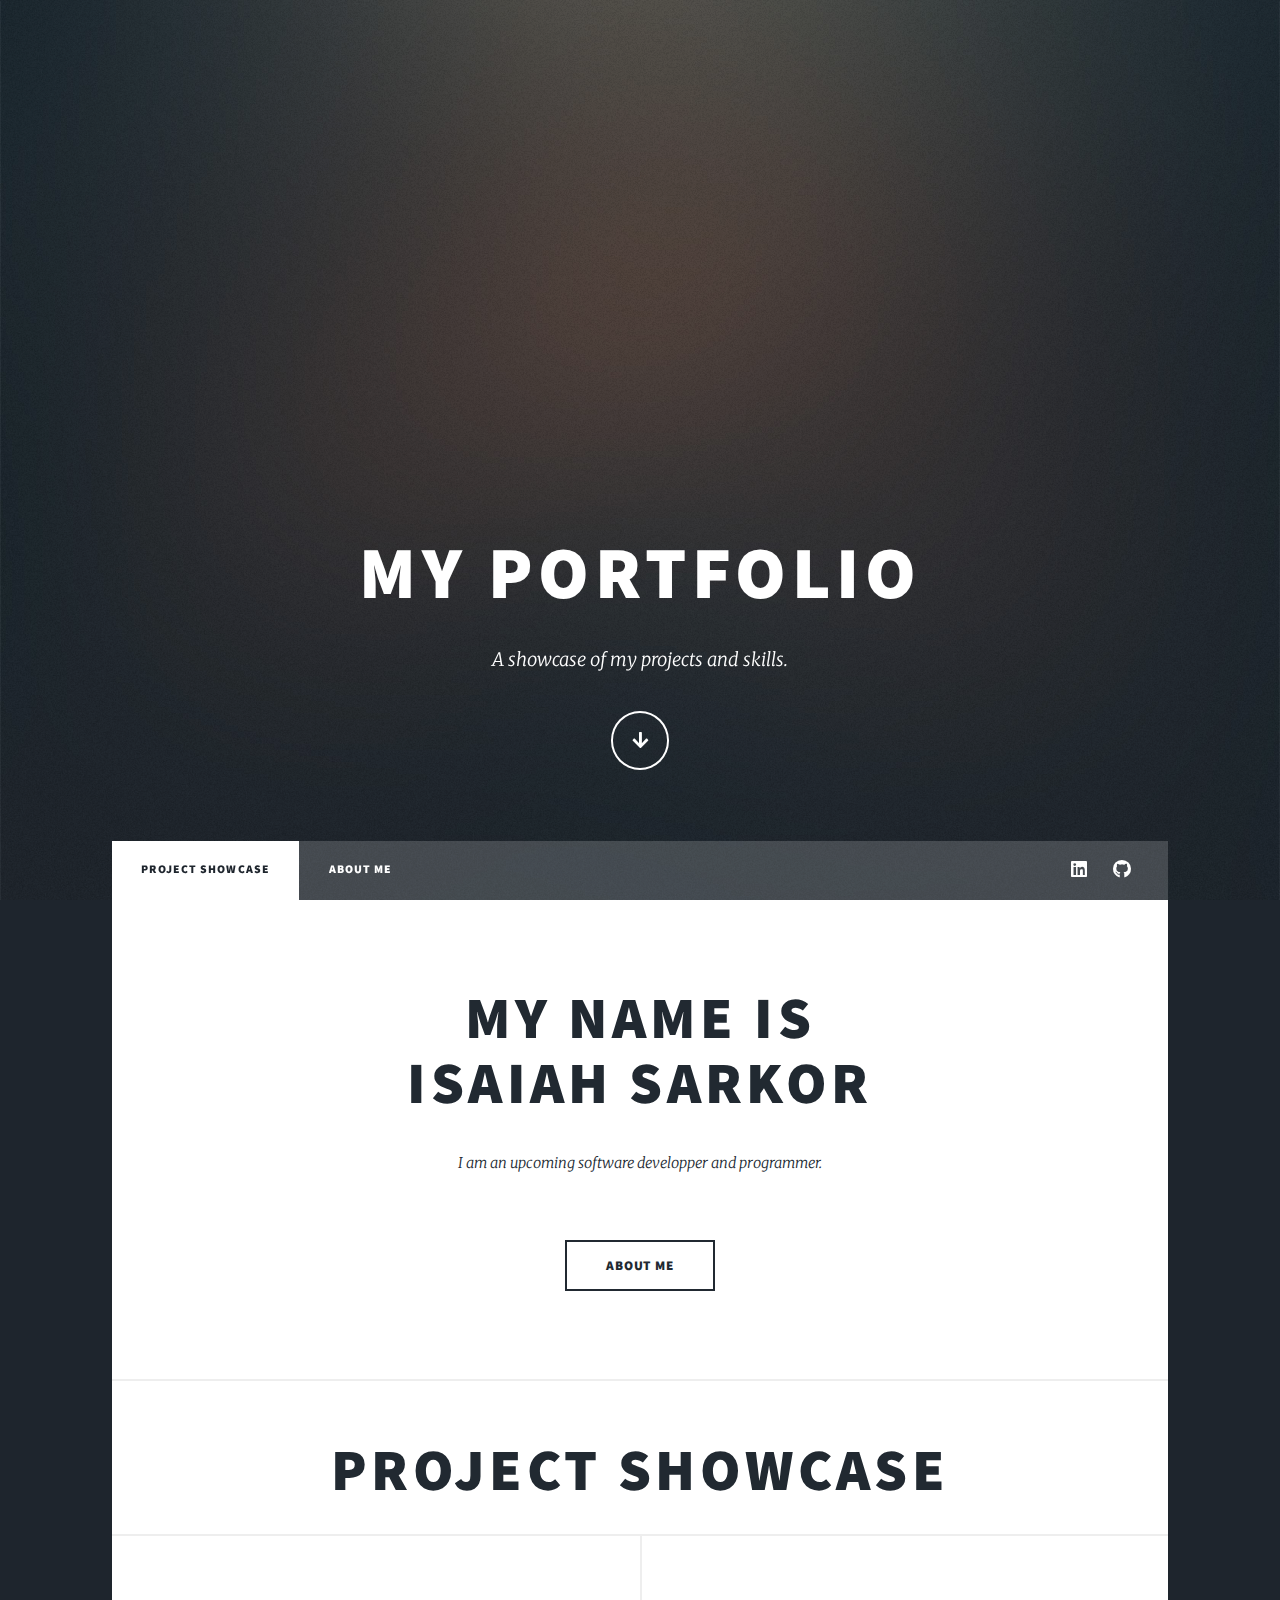
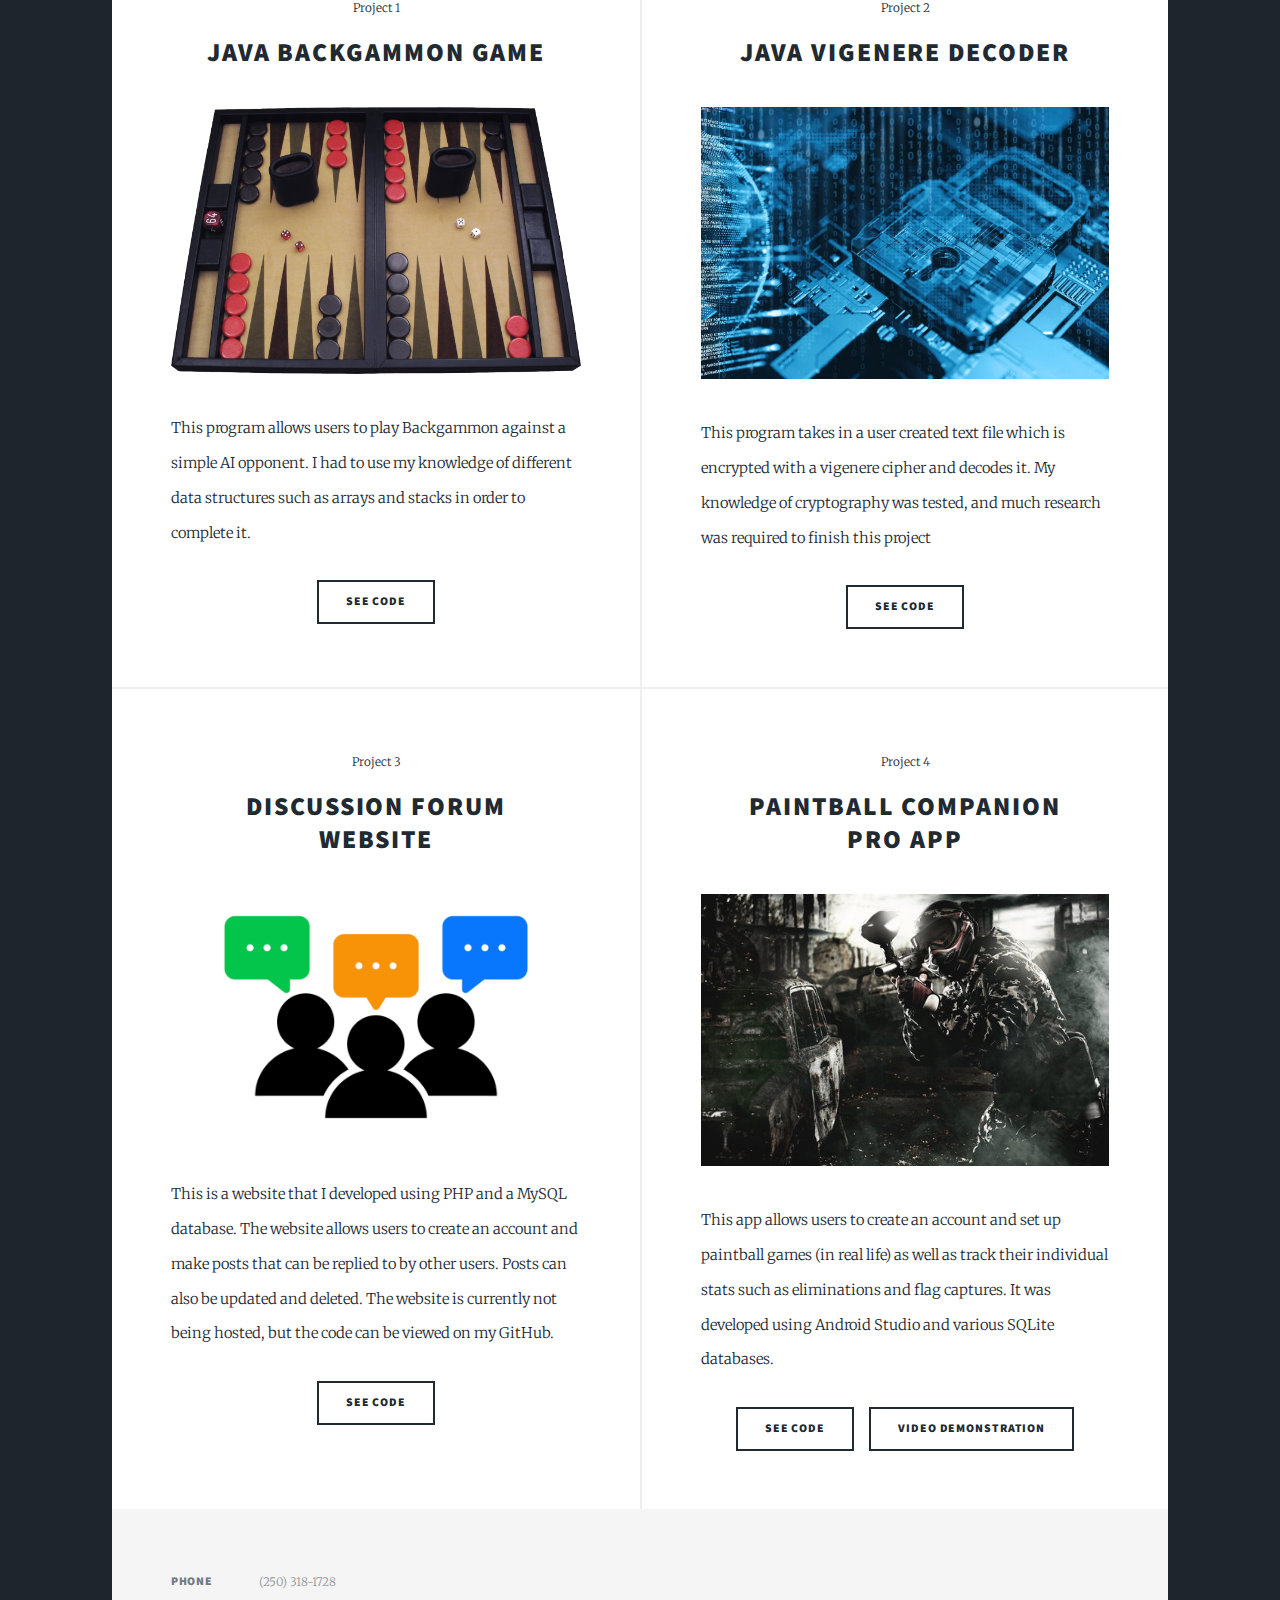
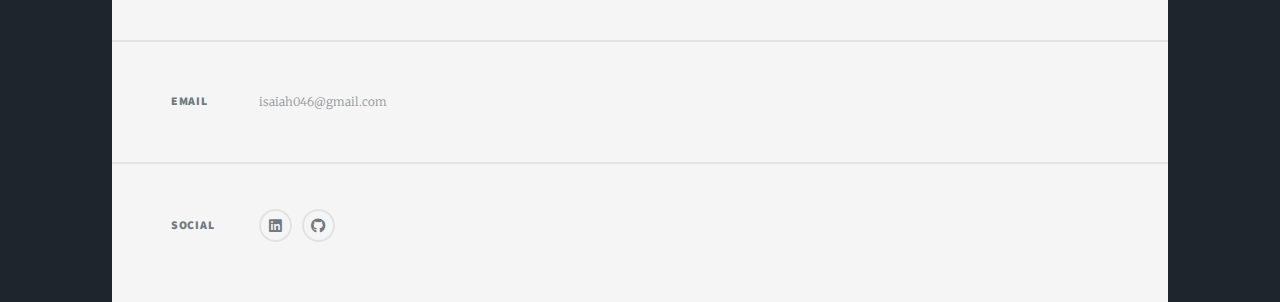
==== commit 7f1b17c0: "Update index.html" ====
--- a/index.html
+++ b/index.html
@@ -133,10 +133,6 @@
 						</section>
 					</footer>
 
-				<!-- Copyright -->
-					<div id="copyright">
-						<ul><li>&copy; Untitled</li><li>Design: <a href="https://html5up.net">HTML5 UP</a></li></ul>
-					</div>
 
 			</div>
 
@@ -150,4 +146,4 @@
 			<script src="assets/js/main.js"></script>
 
 	</body>
-</html>+</html>
